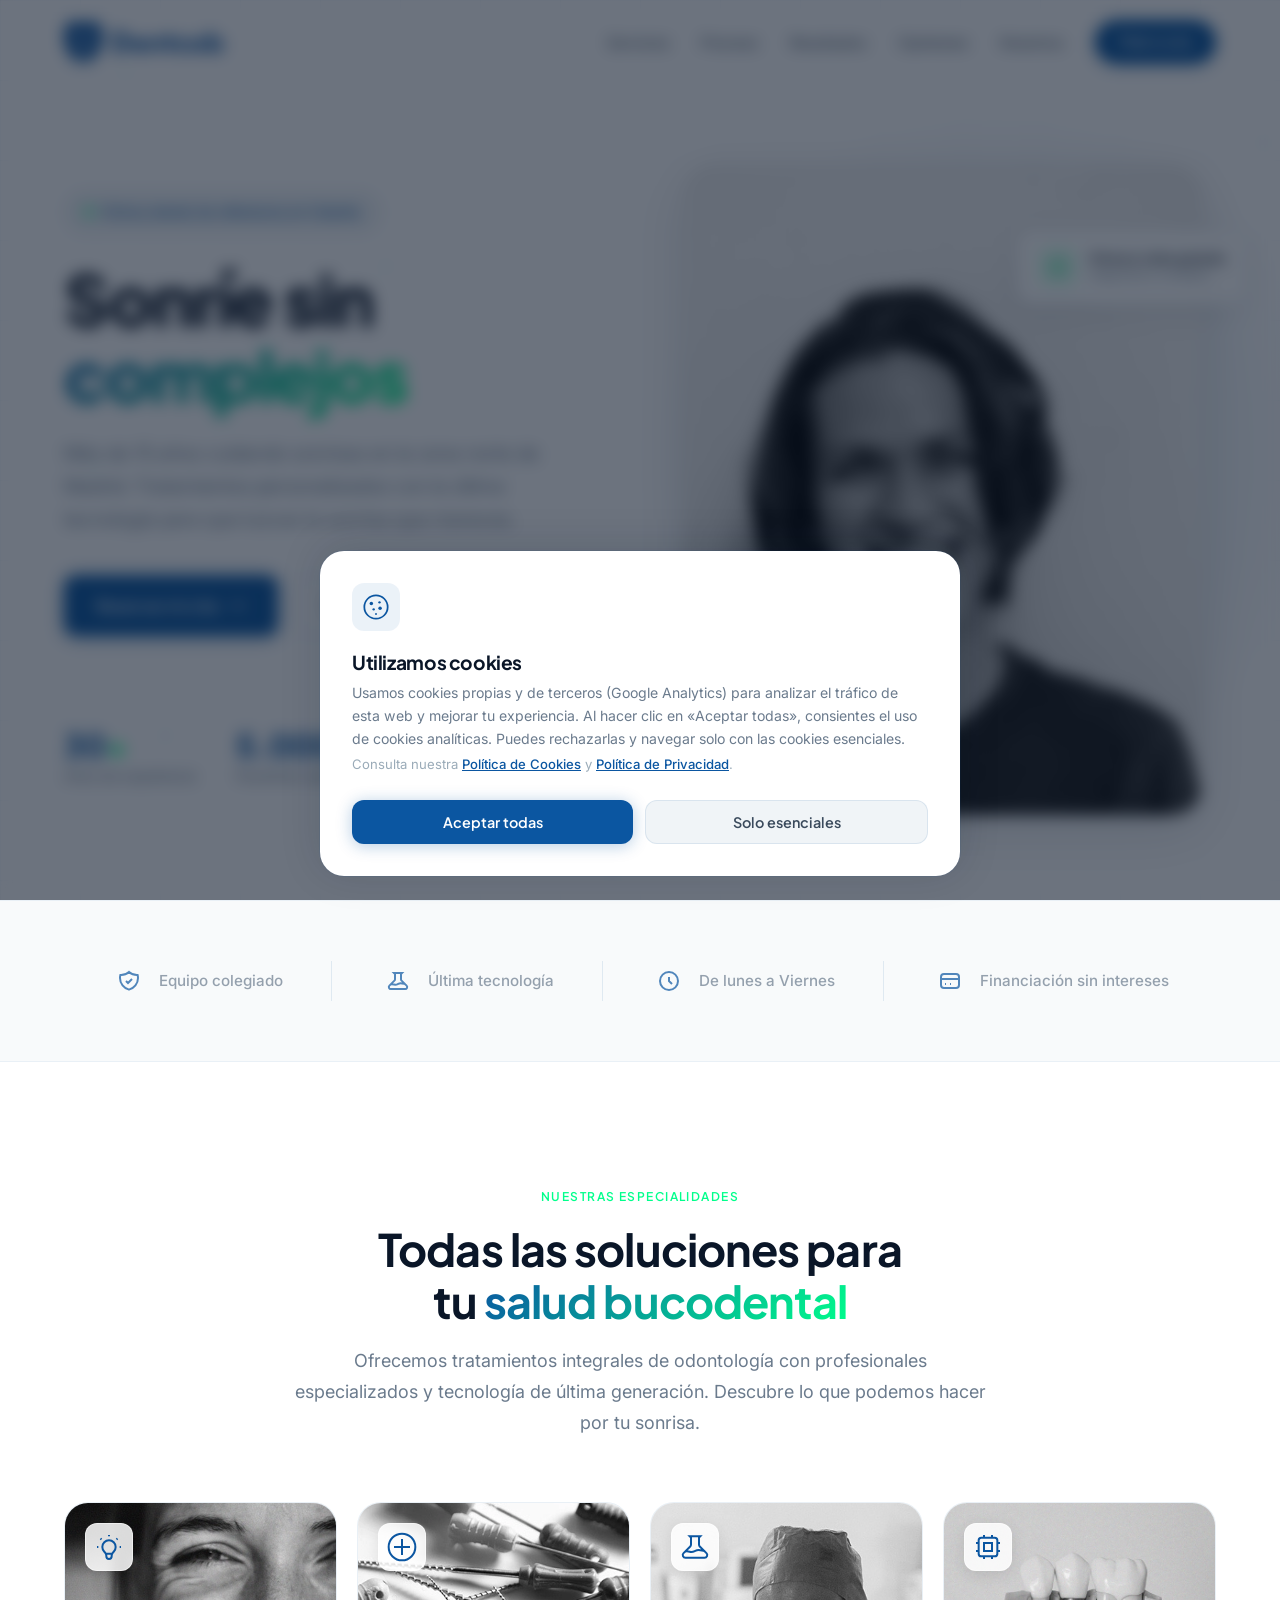
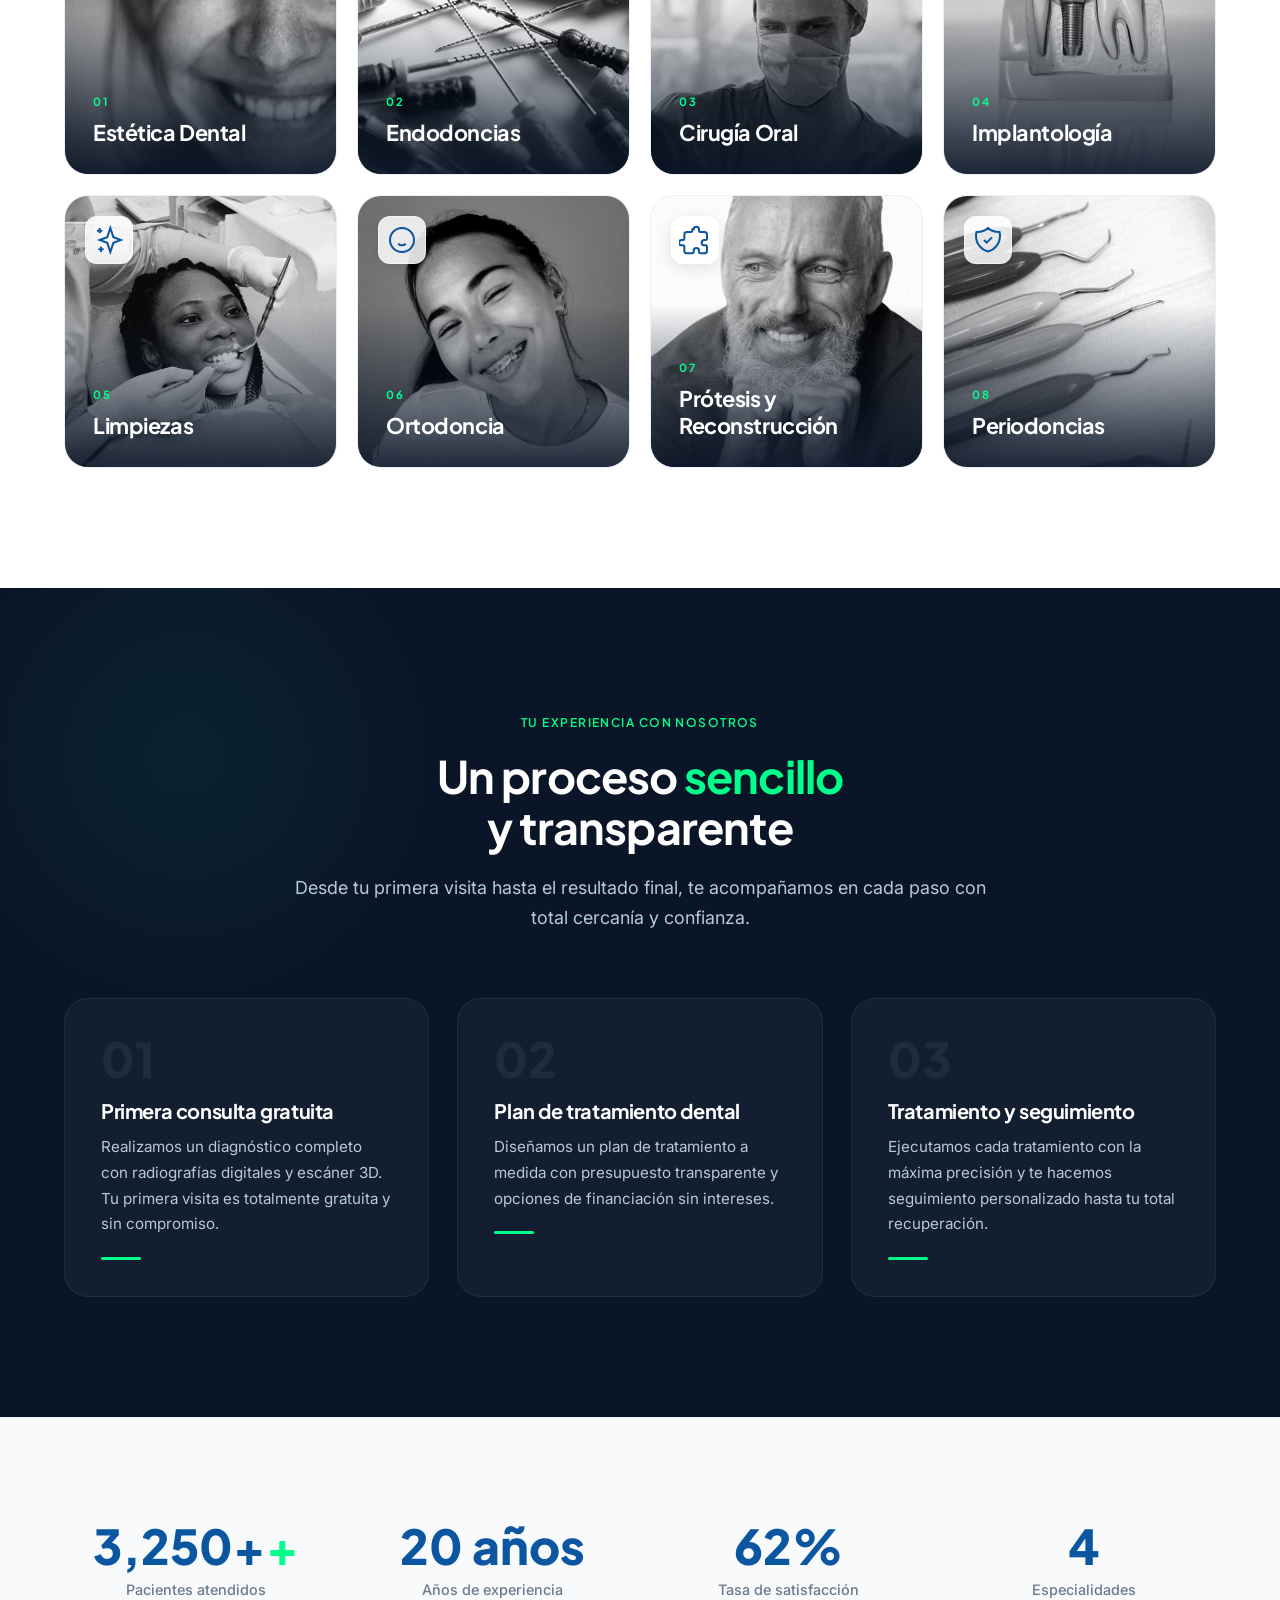
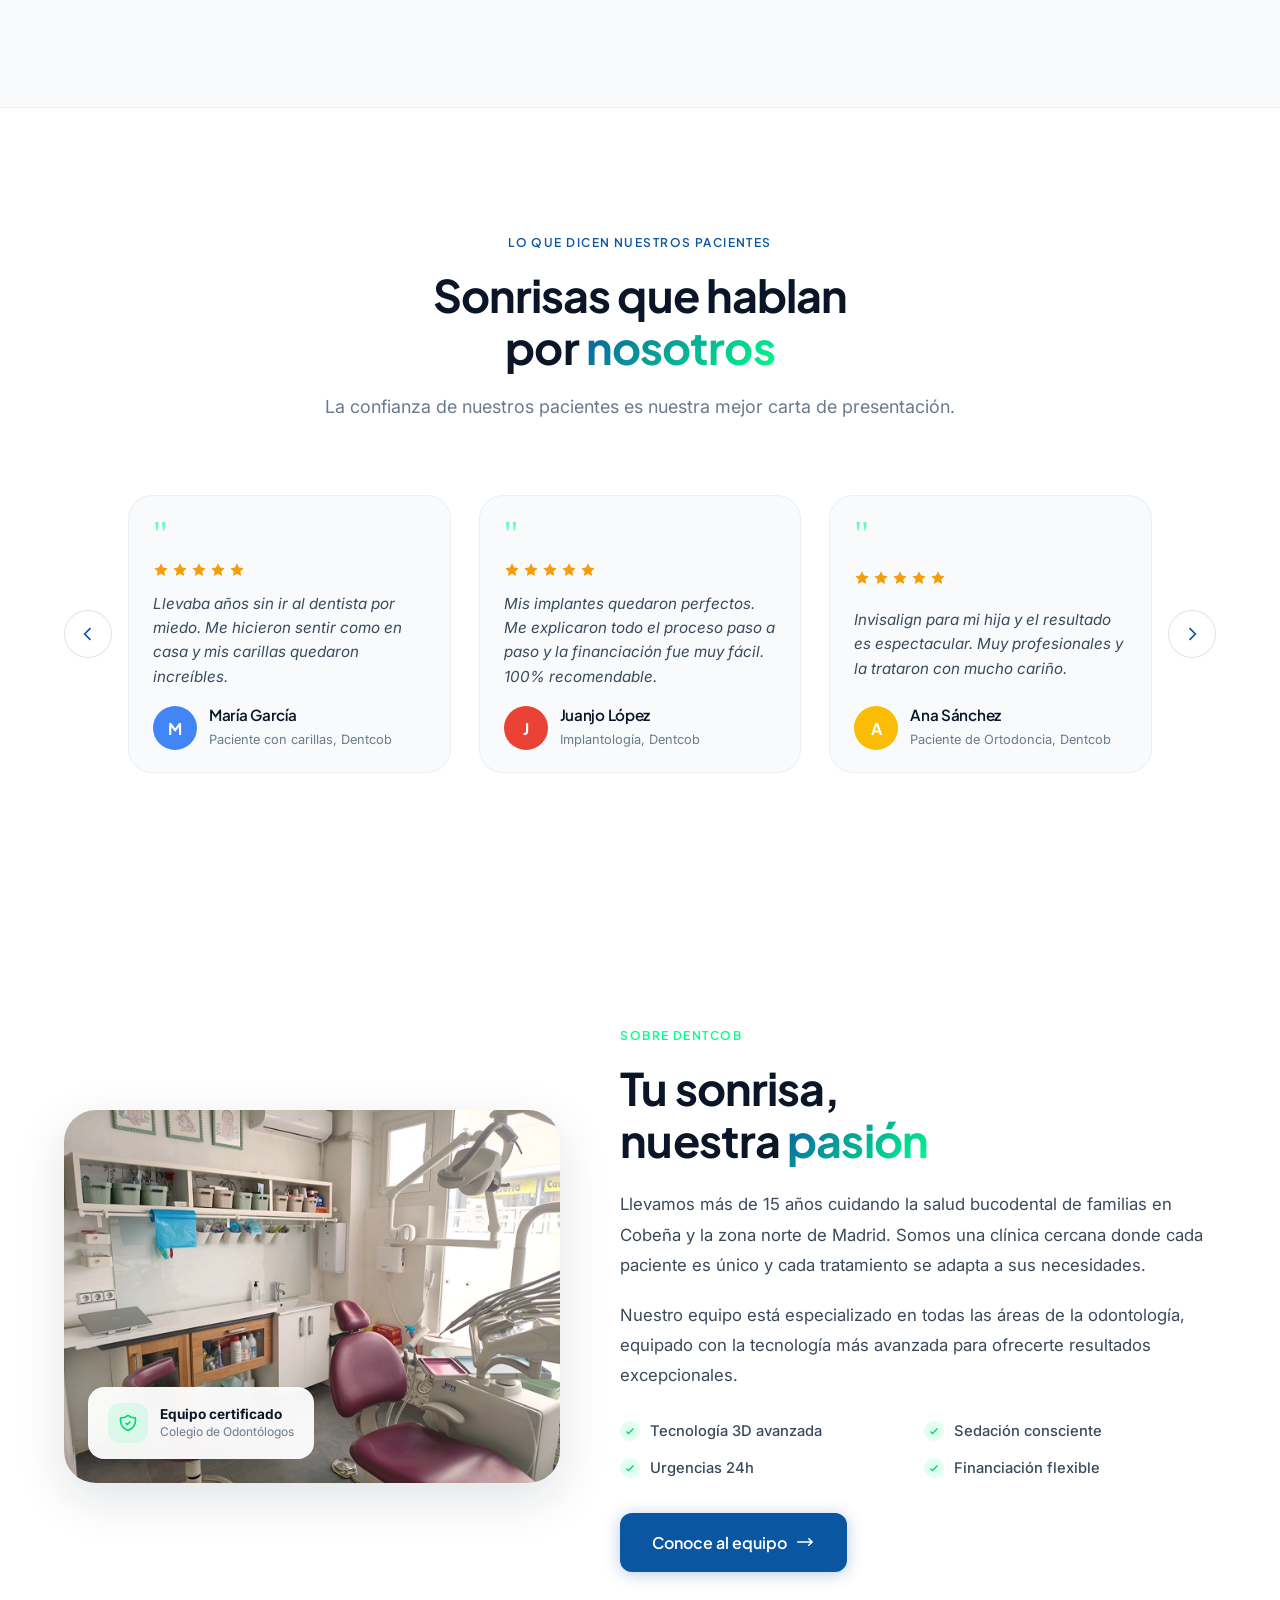
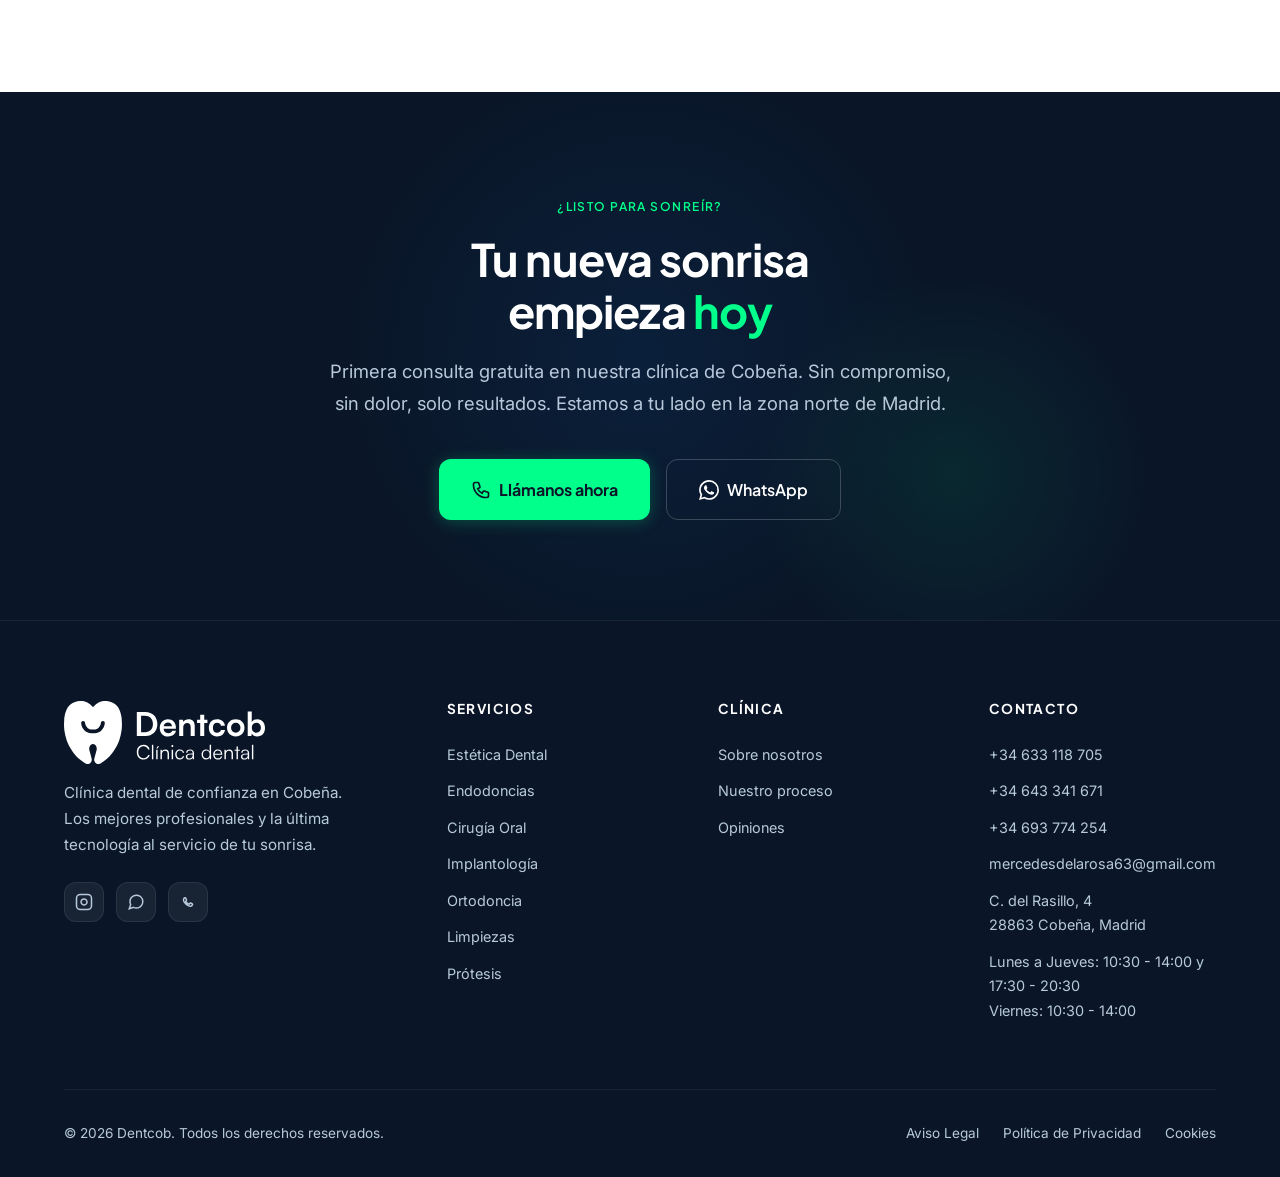
==== index.html @ 8824c65f "Add files via upload" ====
<!DOCTYPE html>
<html lang="es">

<head>
    <meta charset="UTF-8">
    <meta name="viewport" content="width=device-width, initial-scale=1.0">
    <meta name="description"
        content="Dentcob — Clínica dental en Cobeña, zona norte de Madrid. Más de 15 años cuidando sonrisas con implantes, ortodoncia, estética dental y más. Primera consulta gratuita.">
    <meta name="keywords"
        content="dentista Cobeña, clínica dental Cobeña, dentista zona norte Madrid, implantes dentales Cobeña, ortodoncia norte de Madrid, estética dental, endodoncia, cirugía oral, limpieza dental, odontólogo Cobeña, salud bucodental, dentista cerca de mí, clínica dental Madrid norte, dentista Algete, dentista Paracuellos, dentista San Sebastián de los Reyes">
    <meta name="author" content="Dentcob — Clínica Dental">
    <meta name="geo.region" content="ES-MD">
    <meta name="geo.placename" content="Cobeña, Madrid">

    <title>Dentcob | Dentista en Cobeña — Clínica Dental en la zona norte de Madrid</title>

    <!-- Favicon (reemplazar con logo real) -->
    <link rel="icon" href="images/logoicon.svg" type="image/svg+xml">

    <!-- Google Fonts: preconnect -->
    <link rel="preconnect" href="https://fonts.googleapis.com">
    <link rel="preconnect" href="https://fonts.gstatic.com" crossorigin>
    <link
        href="https://fonts.googleapis.com/css2?family=Plus+Jakarta+Sans:wght@400;500;600;700;800&family=Inter:wght@400;500;600&display=swap"
        rel="stylesheet">

    <!-- Stylesheet -->
    <link rel="stylesheet" href="CSS/styles.css">
</head>

<body>

    <!-- ============================================================
         NAVBAR
         ============================================================ -->
    <nav class="navbar" id="navbar">
        <div class="container navbar-inner">
            <!-- Logo -->
            <a href="#" class="navbar-logo">
                <!-- Si tienes logo, descomenta la línea siguiente y comenta el texto -->
                <img src="images/logo2.svg" alt="Dentcob" height="42">
            </a>

            <!-- Desktop Nav Links -->
            <div class="nav-links">
                <a href="#servicios" class="nav-link">Servicios</a>
                <a href="#proceso" class="nav-link">Proceso</a>
                <a href="#resultados" class="nav-link">Resultados</a>
                <a href="#testimonios" class="nav-link">Opiniones</a>
                <a href="#nosotros" class="nav-link">Nosotros</a>
                <a href="#contacto" class="nav-cta">Pide tu cita</a>
            </div>

            <!-- Mobile Toggle -->
            <button class="mobile-menu-toggle" aria-label="Abrir menú">
                <span></span>
                <span></span>
                <span></span>
            </button>
        </div>
    </nav>

    <!-- Mobile Menu Overlay -->
    <div class="mobile-menu">
        <a href="#servicios" class="nav-link">Servicios</a>
        <a href="#proceso" class="nav-link">Proceso</a>
        <a href="#resultados" class="nav-link">Resultados</a>
        <a href="#testimonios" class="nav-link">Opiniones</a>
        <a href="#nosotros" class="nav-link">Nosotros</a>
        <a href="#contacto" class="nav-cta">Pide tu cita</a>
    </div>

    <!-- ============================================================
         HERO SECTION
         ============================================================ -->
    <section class="hero" id="inicio">
        <!-- Particles -->
        <div class="particles-container"></div>
        <!-- Gradient orb -->
        <div class="hero-gradient-orb"></div>

        <div class="container hero-inner">
            <!-- Content -->
            <div class="hero-content">
                <div class="hero-badge">
                    <span class="badge-dot"></span>
                    Clínica dental de referencia en Cobeña
                </div>

                <h1 class="h1-hero hero-title">
                    Sonríe sin<br>
                    <span class="text-gradient">complejos</span>
                </h1>

                <p class="hero-subtitle">
                    Más de 15 años cuidando sonrisas en la zona norte de Madrid.
                    Tratamientos personalizados con la última tecnología para que luzcas la sonrisa que mereces.
                </p>

                <div class="hero-ctas">
                    <a href="#contacto" class="btn btn-primary">
                        Reservar mi cita
                        <svg class="btn-icon" viewBox="0 0 20 20" fill="currentColor">
                            <path fill-rule="evenodd"
                                d="M2 10a.75.75 0 01.75-.75h12.59l-2.1-1.95a.75.75 0 111.02-1.1l3.5 3.25a.75.75 0 010 1.1l-3.5 3.25a.75.75 0 11-1.02-1.1l2.1-1.95H2.75A.75.75 0 012 10z"
                                clip-rule="evenodd" />
                        </svg>
                    </a>
                    <a href="#servicios" class="btn btn-outline">
                        Ver servicios
                    </a>
                </div>

                <div class="hero-stats">
                    <div>
                        <div class="hero-stat-number">30<span class="accent">+</span></div>
                        <div class="hero-stat-label">Años de experiencia</div>
                    </div>
                    <div>
                        <div class="hero-stat-number">5.000<span class="accent">+</span></div>
                        <div class="hero-stat-label">Pacientes satisfechos</div>
                    </div>
                    <div>
                        <div class="hero-stat-number">7</div>
                        <div class="hero-stat-label">Especialidades</div>
                    </div>
                </div>
            </div>

            <!-- Visual -->
            <div class="hero-visual">
                <div class="hero-image-wrapper">
                    <!-- INSTRUCCIONES: Reemplaza este placeholder con tu imagen real -->
                    <img src="images/hero_visual.webp" alt="Clínica Dental Dentcob en Cobeña, zona norte de Madrid">
                    <div class="image-placeholder">
                        <svg width="64" height="64" viewBox="0 0 24 24" fill="none" stroke="currentColor"
                            stroke-width="1.5">
                            <path
                                d="M4 16l4.586-4.586a2 2 0 012.828 0L16 16m-2-2l1.586-1.586a2 2 0 012.828 0L20 14m-6-6h.01M6 20h12a2 2 0 002-2V6a2 2 0 00-2-2H6a2 2 0 00-2 2v12a2 2 0 002 2z" />
                        </svg>
                        <span class="placeholder-label">images/hero_visual.webp</span>
                    </div>
                </div>

                <!-- Floating Cards -->
                <div class="hero-float-card hero-float-card--1">
                    <div class="float-card-icon float-card-icon--green">
                        <svg width="20" height="20" viewBox="0 0 24 24" fill="none" stroke="currentColor"
                            stroke-width="2">
                            <path d="M9 12l2 2 4-4m6 2a9 9 0 11-18 0 9 9 0 0118 0z" />
                        </svg>
                    </div>
                    <div class="float-card-text">
                        Primera visita gratuita
                        <small>Diagnóstico completo</small>
                    </div>
                </div>

                <div class="hero-float-card hero-float-card--2">
                    <div class="float-card-icon float-card-icon--blue">
                        <svg width="20" height="20" viewBox="0 0 24 24" fill="none" stroke="currentColor"
                            stroke-width="2">
                            <path
                                d="M4.318 6.318a4.5 4.5 0 000 6.364L12 20.364l7.682-7.682a4.5 4.5 0 00-6.364-6.364L12 7.636l-1.318-1.318a4.5 4.5 0 00-6.364 0z" />
                        </svg>
                    </div>
                    <div class="float-card-text">
                        98% satisfacción
                        <small>Valoración pacientes</small>
                    </div>
                </div>
            </div>
        </div>
    </section>

    <!-- ============================================================
         TRUST BAR
         ============================================================ -->
    <section class="trust-bar">
        <div class="container trust-bar-inner">
            <div class="trust-item">
                <div class="trust-icon">
                    <svg width="24" height="24" viewBox="0 0 24 24" fill="none" stroke="currentColor" stroke-width="2">
                        <path
                            d="M9 12l2 2 4-4m5.618-4.016A11.955 11.955 0 0112 2.944a11.955 11.955 0 01-8.618 3.04A12.02 12.02 0 003 9c0 5.591 3.824 10.29 9 11.622 5.176-1.332 9-6.03 9-11.622 0-1.042-.133-2.052-.382-3.016z" />
                    </svg>
                </div>
                Equipo colegiado
            </div>
            <div class="trust-divider"></div>
            <div class="trust-item">
                <div class="trust-icon">
                    <svg width="24" height="24" viewBox="0 0 24 24" fill="none" stroke="currentColor" stroke-width="2">
                        <path
                            d="M19.428 15.428a2 2 0 00-1.022-.547l-2.387-.477a6 6 0 00-3.86.517l-.318.158a6 6 0 01-3.86.517L6.05 15.21a2 2 0 00-1.806.547M8 4h8l-1 1v5.172a2 2 0 00.586 1.414l5 5c1.26 1.26.367 3.414-1.415 3.414H4.828c-1.782 0-2.674-2.154-1.414-3.414l5-5A2 2 0 009 10.172V5L8 4z" />
                    </svg>
                </div>
                Última tecnología
            </div>
            <div class="trust-divider"></div>
            <div class="trust-item">
                <div class="trust-icon">
                    <svg width="24" height="24" viewBox="0 0 24 24" fill="none" stroke="currentColor" stroke-width="2">
                        <path d="M12 8v4l3 3m6-3a9 9 0 11-18 0 9 9 0 0118 0z" />
                    </svg>
                </div>
                De lunes a Viernes
            </div>
            <div class="trust-divider"></div>
            <div class="trust-item">
                <div class="trust-icon">
                    <svg width="24" height="24" viewBox="0 0 24 24" fill="none" stroke="currentColor" stroke-width="2">
                        <path
                            d="M3 10h18M7 15h1m4 0h1m-7 4h12a3 3 0 003-3V8a3 3 0 00-3-3H6a3 3 0 00-3 3v8a3 3 0 003 3z" />
                    </svg>
                </div>
                Financiación sin intereses
            </div>
        </div>
    </section>

    <!-- ============================================================
         SERVICIOS — FLIP CARDS
         ============================================================ -->
    <section class="section services" id="servicios">
        <div class="container">
            <div class="section-header reveal">
                <span class="label">Nuestras especialidades</span>
                <h2 class="h2-section">Todas las soluciones para<br>tu <span class="text-gradient">salud
                        bucodental</span>
                </h2>
                <p>Ofrecemos tratamientos integrales de odontología con profesionales especializados y tecnología de
                    última generación. Descubre lo que podemos hacer por tu sonrisa.</p>
            </div>

            <div class="services-grid">
                <!-- Servicio 1: Estética Dental -->
                <div class="service-card-flip reveal reveal-delay-1">
                    <div class="service-card-inner">
                        <div class="service-card-front">
                            <!-- INSTRUCCIONES: Reemplaza el placeholder con tu imagen -->
                            <img src="images/service_1.2.webp" alt="Estética dental en Cobeña — Dentista Dentcob"
                                class="service-image">
                            <div class="service-placeholder">
                                <div class="service-placeholder-icon">
                                    <svg width="32" height="32" viewBox="0 0 24 24" fill="none" stroke="currentColor"
                                        stroke-width="1.5">
                                        <path
                                            d="M9.663 17h4.673M12 3v1m6.364 1.636l-.707.707M21 12h-1M4 12H3m3.343-5.657l-.707-.707m2.828 9.9a5 5 0 117.072 0l-.548.547A3.374 3.374 0 0014 18.469V19a2 2 0 11-4 0v-.531c0-.895-.356-1.754-.988-2.386l-.548-.547z" />
                                    </svg>
                                </div>
                                <span class="service-placeholder-label">images/service_1.jpg</span>
                            </div>
                            <div class="service-overlay">
                                <span class="service-number">01</span>
                                <h3 class="service-title-front">Estética Dental</h3>
                            </div>
                        </div>
                        <div class="service-card-back">
                            <div class="service-back-icon">
                                <svg width="24" height="24" viewBox="0 0 24 24" fill="none" stroke="currentColor"
                                    stroke-width="2">
                                    <path
                                        d="M9.663 17h4.673M12 3v1m6.364 1.636l-.707.707M21 12h-1M4 12H3m3.343-5.657l-.707-.707m2.828 9.9a5 5 0 117.072 0l-.548.547A3.374 3.374 0 0014 18.469V19a2 2 0 11-4 0v-.531c0-.895-.356-1.754-.988-2.386l-.548-.547z" />
                                </svg>
                            </div>
                            <h3 class="service-title-back">Estética Dental</h3>
                            <p class="service-description">Blanqueamientos, carillas de porcelana y composite para
                                conseguir la sonrisa que siempre has deseado.</p>
                            <div class="service-features">
                                <span class="feature-tag">Blanqueamiento</span>
                                <span class="feature-tag">Carillas</span>
                                <span class="feature-tag">Composite</span>
                            </div>
                        </div>
                    </div>
                </div>

                <!-- Servicio 2: Endodoncias -->
                <div class="service-card-flip reveal reveal-delay-2">
                    <div class="service-card-inner">
                        <div class="service-card-front">
                            <img src="images/service_2.webp" alt="Endodoncias" class="service-image">
                            <div class="service-placeholder">
                                <div class="service-placeholder-icon">
                                    <svg width="32" height="32" viewBox="0 0 24 24" fill="none" stroke="currentColor"
                                        stroke-width="1.5">
                                        <path d="M12 2a10 10 0 110 20 10 10 0 010-20zm0 4v12m-6-6h12" />
                                    </svg>
                                </div>
                                <span class="service-placeholder-label">images/service_2.jpg</span>
                            </div>
                            <div class="service-overlay">
                                <span class="service-number">02</span>
                                <h3 class="service-title-front">Endodoncias</h3>
                            </div>
                        </div>
                        <div class="service-card-back">
                            <div class="service-back-icon">
                                <svg width="24" height="24" viewBox="0 0 24 24" fill="none" stroke="currentColor"
                                    stroke-width="2">
                                    <path d="M12 2a10 10 0 110 20 10 10 0 010-20zm0 4v12m-6-6h12" />
                                </svg>
                            </div>
                            <h3 class="service-title-back">Endodoncias</h3>
                            <p class="service-description">Técnicas mínimamente invasivas para salvar tus dientes
                                naturales y eliminar el dolor de raíz.</p>
                            <div class="service-features">
                                <span class="feature-tag">Conductos</span>
                                <span class="feature-tag">Limas</span>
                                <span class="feature-tag">Indoloro</span>
                            </div>
                        </div>
                    </div>
                </div>

                <!-- Servicio 3: Cirugía Oral -->
                <div class="service-card-flip reveal reveal-delay-3">
                    <div class="service-card-inner">
                        <div class="service-card-front">
                            <img src="images/service_3.webp" alt="Cirugía Oral" class="service-image">
                            <div class="service-placeholder">
                                <div class="service-placeholder-icon">
                                    <svg width="32" height="32" viewBox="0 0 24 24" fill="none" stroke="currentColor"
                                        stroke-width="1.5">
                                        <path
                                            d="M19.428 15.428a2 2 0 00-1.022-.547l-2.387-.477a6 6 0 00-3.86.517l-.318.158a6 6 0 01-3.86.517L6.05 15.21a2 2 0 00-1.806.547M8 4h8l-1 1v5.172a2 2 0 00.586 1.414l5 5c1.26 1.26.367 3.414-1.415 3.414H4.828c-1.782 0-2.674-2.154-1.414-3.414l5-5A2 2 0 009 10.172V5L8 4z" />
                                    </svg>
                                </div>
                                <span class="service-placeholder-label">images/service_3.jpg</span>
                            </div>
                            <div class="service-overlay">
                                <span class="service-number">03</span>
                                <h3 class="service-title-front">Cirugía Oral</h3>
                            </div>
                        </div>
                        <div class="service-card-back">
                            <div class="service-back-icon">
                                <svg width="24" height="24" viewBox="0 0 24 24" fill="none" stroke="currentColor"
                                    stroke-width="2">
                                    <path
                                        d="M19.428 15.428a2 2 0 00-1.022-.547l-2.387-.477a6 6 0 00-3.86.517l-.318.158a6 6 0 01-3.86.517L6.05 15.21a2 2 0 00-1.806.547M8 4h8l-1 1v5.172a2 2 0 00.586 1.414l5 5c1.26 1.26.367 3.414-1.415 3.414H4.828c-1.782 0-2.674-2.154-1.414-3.414l5-5A2 2 0 009 10.172V5L8 4z" />
                                </svg>
                            </div>
                            <h3 class="service-title-back">Cirugía Oral</h3>
                            <p class="service-description">Extracciones, quistes y cirugías preprotésicas con máxima
                                seguridad.</p>
                            <div class="service-features">
                                <span class="feature-tag">Extracciones</span>
                                <span class="feature-tag">Muelas juicio</span>
                                <span class="feature-tag">Quistes</span>
                            </div>
                        </div>
                    </div>
                </div>

                <!-- Servicio 4: Implantología -->
                <div class="service-card-flip reveal reveal-delay-1">
                    <div class="service-card-inner">
                        <div class="service-card-front">
                            <img src="images/service_4.webp" alt="Implantología" class="service-image">
                            <div class="service-placeholder">
                                <div class="service-placeholder-icon">
                                    <svg width="32" height="32" viewBox="0 0 24 24" fill="none" stroke="currentColor"
                                        stroke-width="1.5">
                                        <path
                                            d="M9 3v2m6-2v2M9 19v2m6-2v2M5 9H3m2 6H3m18-6h-2m2 6h-2M7 19h10a2 2 0 002-2V7a2 2 0 00-2-2H7a2 2 0 00-2 2v10a2 2 0 002 2zM9 9h6v6H9V9z" />
                                    </svg>
                                </div>
                                <span class="service-placeholder-label">images/service_4.jpg</span>
                            </div>
                            <div class="service-overlay">
                                <span class="service-number">04</span>
                                <h3 class="service-title-front">Implantología</h3>
                            </div>
                        </div>
                        <div class="service-card-back">
                            <div class="service-back-icon">
                                <svg width="24" height="24" viewBox="0 0 24 24" fill="none" stroke="currentColor"
                                    stroke-width="2">
                                    <path
                                        d="M9 3v2m6-2v2M9 19v2m6-2v2M5 9H3m2 6H3m18-6h-2m2 6h-2M7 19h10a2 2 0 002-2V7a2 2 0 00-2-2H7a2 2 0 00-2 2v10a2 2 0 002 2zM9 9h6v6H9V9z" />
                                </svg>
                            </div>
                            <h3 class="service-title-back">Implantología</h3>
                            <p class="service-description">Implantes de titanio de última generación para recuperar la
                                funcionalidad y estética de tus dientes.</p>
                            <div class="service-features">
                                <span class="feature-tag">Titanio</span>
                                <span class="feature-tag">Elevación de seno</span>
                                <span class="feature-tag">Regenarión de tejidos</span>
                            </div>
                        </div>
                    </div>
                </div>

                <!-- Servicio 5: Limpiezas -->
                <div class="service-card-flip reveal reveal-delay-2">
                    <div class="service-card-inner">
                        <div class="service-card-front">
                            <img src="images/service_5.webp" alt="Limpiezas Dentales" class="service-image">
                            <div class="service-placeholder">
                                <div class="service-placeholder-icon">
                                    <svg width="32" height="32" viewBox="0 0 24 24" fill="none" stroke="currentColor"
                                        stroke-width="1.5">
                                        <path
                                            d="M5 3v4M3 5h4M6 17v4m-2-2h4m5-16l2.286 6.857L21 12l-5.714 2.143L13 21l-2.286-6.857L5 12l5.714-2.143L13 3z" />
                                    </svg>
                                </div>
                                <span class="service-placeholder-label">images/service_5.jpg</span>
                            </div>
                            <div class="service-overlay">
                                <span class="service-number">05</span>
                                <h3 class="service-title-front">Limpiezas</h3>
                            </div>
                        </div>
                        <div class="service-card-back">
                            <div class="service-back-icon">
                                <svg width="24" height="24" viewBox="0 0 24 24" fill="none" stroke="currentColor"
                                    stroke-width="2">
                                    <path
                                        d="M5 3v4M3 5h4M6 17v4m-2-2h4m5-16l2.286 6.857L21 12l-5.714 2.143L13 21l-2.286-6.857L5 12l5.714-2.143L13 3z" />
                                </svg>
                            </div>
                            <h3 class="service-title-back">Limpiezas Dentales</h3>
                            <p class="service-description">Profilaxis profesional con ultrasonidos para mantener tus
                                encías sanas y prevenir enfermedades.</p>
                            <div class="service-features">
                                <span class="feature-tag">Educación preventiva</span>
                                <span class="feature-tag">Prevención</span>
                                <span class="feature-tag">Profilaxis</span>
                            </div>
                        </div>
                    </div>
                </div>

                <!-- Servicio 6: Ortodoncia -->
                <div class="service-card-flip reveal reveal-delay-3">
                    <div class="service-card-inner">
                        <div class="service-card-front">
                            <img src="images/service_6.webp" alt="Ortodoncia" class="service-image">
                            <div class="service-placeholder">
                                <div class="service-placeholder-icon">
                                    <svg width="32" height="32" viewBox="0 0 24 24" fill="none" stroke="currentColor"
                                        stroke-width="1.5">
                                        <path
                                            d="M14.828 14.828a4 4 0 01-5.656 0M9 10h.01M15 10h.01M21 12a9 9 0 11-18 0 9 9 0 0118 0z" />
                                    </svg>
                                </div>
                                <span class="service-placeholder-label">images/service_6.jpg</span>
                            </div>
                            <div class="service-overlay">
                                <span class="service-number">06</span>
                                <h3 class="service-title-front">Ortodoncia</h3>
                            </div>
                        </div>
                        <div class="service-card-back">
                            <div class="service-back-icon">
                                <svg width="24" height="24" viewBox="0 0 24 24" fill="none" stroke="currentColor"
                                    stroke-width="2">
                                    <path
                                        d="M14.828 14.828a4 4 0 01-5.656 0M9 10h.01M15 10h.01M21 12a9 9 0 11-18 0 9 9 0 0118 0z" />
                                </svg>
                            </div>
                            <h3 class="service-title-back">Ortodoncia</h3>
                            <p class="service-description">Brackets metálicos, estéticos e Invisalign. Alineamos tu
                                sonrisa con el tratamiento ideal para ti.</p>
                            <div class="service-features">
                                <span class="feature-tag">Invisalign</span>
                                <span class="feature-tag">Brackets</span>
                                <span class="feature-tag">Ortopedia dentofacial</span>
                            </div>
                        </div>
                    </div>
                </div>

                <!-- Servicio 7: Prótesis y Reconstrucción -->
                <div class="service-card-flip reveal reveal-delay-1">
                    <div class="service-card-inner">
                        <div class="service-card-front">
                            <img src="images/service_7.webp" alt="Prótesis y Reconstrucción" class="service-image">
                            <div class="service-placeholder">
                                <div class="service-placeholder-icon">
                                    <svg width="32" height="32" viewBox="0 0 24 24" fill="none" stroke="currentColor"
                                        stroke-width="1.5">
                                        <path
                                            d="M11 4a2 2 0 114 0v1a1 1 0 001 1h3a2 2 0 012 2v3a1 1 0 01-1 1h-1a2 2 0 100 4h1a1 1 0 011 1v3a2 2 0 01-2 2h-3a1 1 0 01-1-1v-1a2 2 0 10-4 0v1a1 1 0 01-1 1H6a2 2 0 01-2-2v-3a1 1 0 00-1-1H2a2 2 0 010-4h1a1 1 0 001-1V8a2 2 0 012-2h3a1 1 0 001-1V4z" />
                                    </svg>
                                </div>
                                <span class="service-placeholder-label">images/service_7.jpg</span>
                            </div>
                            <div class="service-overlay">
                                <span class="service-number">07</span>
                                <h3 class="service-title-front">Prótesis y Reconstrucción</h3>
                            </div>
                        </div>
                        <div class="service-card-back">
                            <div class="service-back-icon">
                                <svg width="24" height="24" viewBox="0 0 24 24" fill="none" stroke="currentColor"
                                    stroke-width="2">
                                    <path
                                        d="M11 4a2 2 0 114 0v1a1 1 0 001 1h3a2 2 0 012 2v3a1 1 0 01-1 1h-1a2 2 0 100 4h1a1 1 0 011 1v3a2 2 0 01-2 2h-3a1 1 0 01-1-1v-1a2 2 0 10-4 0v1a1 1 0 01-1 1H6a2 2 0 01-2-2v-3a1 1 0 00-1-1H2a2 2 0 010-4h1a1 1 0 001-1V8a2 2 0 012-2h3a1 1 0 001-1V4z" />
                                </svg>
                            </div>
                            <h3 class="service-title-back">Prótesis y Reconstrucción</h3>
                            <p class="service-description">Coronas, puentes y prótesis removibles de alta estética.
                                Recupera tu sonrisa en Cobeña.</p>
                            <div class="service-features">
                                <span class="feature-tag">Prótesis fija y removibles</span>
                                <span class="feature-tag">Prótesis sobre implantes</span>
                                <span class="feature-tag">Férula para bruxismo</span>
                            </div>
                        </div>
                    </div>
                </div>

                <!-- Servicio 8: Periodoncias -->
                <div class="service-card-flip reveal reveal-delay-2">
                    <div class="service-card-inner">
                        <div class="service-card-front">
                            <img src="images/service_8.webp" alt="Periodoncia en Cobeña — Dentista Dentcob"
                                class="service-image">
                            <div class="service-placeholder">
                                <div class="service-placeholder-icon">
                                    <svg width="32" height="32" viewBox="0 0 24 24" fill="none" stroke="currentColor"
                                        stroke-width="1.5">
                                        <path
                                            d="M9 12l2 2 4-4m5.618-4.016A11.955 11.955 0 0112 2.944a11.955 11.955 0 01-8.618 3.04A12.02 12.02 0 003 9c0 5.591 3.824 10.29 9 11.622 5.176-1.332 9-6.03 9-11.622 0-1.042-.133-2.052-.382-3.016z" />
                                    </svg>
                                </div>
                                <span class="service-placeholder-label">images/service_8.jpg</span>
                            </div>
                            <div class="service-overlay">
                                <span class="service-number">08</span>
                                <h3 class="service-title-front">Periodoncias</h3>
                            </div>
                        </div>
                        <div class="service-card-back">
                            <div class="service-back-icon">
                                <svg width="24" height="24" viewBox="0 0 24 24" fill="none" stroke="currentColor"
                                    stroke-width="2">
                                    <path
                                        d="M9 12l2 2 4-4m5.618-4.016A11.955 11.955 0 0112 2.944a11.955 11.955 0 01-8.618 3.04A12.02 12.02 0 003 9c0 5.591 3.824 10.29 9 11.622 5.176-1.332 9-6.03 9-11.622 0-1.042-.133-2.052-.382-3.016z" />
                                </svg>
                            </div>
                            <h3 class="service-title-back">Periodoncias</h3>
                            <p class="service-description">Tratamiento especializado de encías, gingivitis y
                                periodontitis para cuidar la base de tu sonrisa.</p>
                            <div class="service-features">
                                <span class="feature-tag">Encías</span>
                                <span class="feature-tag">Gingivitis</span>
                                <span class="feature-tag">Periodontitis</span>
                            </div>
                        </div>
                    </div>
                </div>

            </div>
        </div>
    </section>

    <!-- ============================================================
         PROCESO / SHOWCASE
         ============================================================ -->
    <section class="section showcase" id="proceso">
        <div class="container">
            <div class="section-header reveal">
                <span class="label">Tu experiencia con nosotros</span>
                <h2 class="h2-section">Un proceso <span class="text-accent">sencillo</span><br>y transparente</h2>
                <p>Desde tu primera visita hasta el resultado final, te acompañamos en cada paso con total cercanía y
                    confianza.
                </p>
            </div>

            <div class="showcase-grid">
                <div class="showcase-card reveal reveal-delay-1">
                    <div class="showcase-card-number">01</div>
                    <h3>Primera consulta gratuita</h3>
                    <p>Realizamos un diagnóstico completo con radiografías digitales y escáner 3D. Tu primera visita es
                        totalmente gratuita y sin compromiso.</p>
                    <div class="accent-line"></div>
                </div>

                <div class="showcase-card reveal reveal-delay-2">
                    <div class="showcase-card-number">02</div>
                    <h3>Plan de tratamiento dental</h3>
                    <p>Diseñamos un plan de tratamiento a medida con presupuesto transparente y opciones de financiación
                        sin intereses.</p>
                    <div class="accent-line"></div>
                </div>

                <div class="showcase-card reveal reveal-delay-3">
                    <div class="showcase-card-number">03</div>
                    <h3>Tratamiento y seguimiento</h3>
                    <p>Ejecutamos cada tratamiento con la máxima precisión y te hacemos seguimiento personalizado hasta
                        tu total recuperación.</p>
                    <div class="accent-line"></div>
                </div>
            </div>
        </div>
    </section>

    <!-- ============================================================
         STATS
         ============================================================ -->
    <section class="stats" id="resultados">
        <div class="container">
            <div class="stats-grid">
                <div class="stat-item reveal reveal-delay-1">
                    <div class="stat-number"><span data-counter="5000" data-suffix="+">0</span><span
                            class="suffix">+</span></div>
                    <div class="stat-label">Pacientes atendidos</div>
                </div>
                <div class="stat-item reveal reveal-delay-2">
                    <div class="stat-number"><span data-counter="30" data-suffix=" años">0</span></div>
                    <div class="stat-label">Años de experiencia</div>
                </div>
                <div class="stat-item reveal reveal-delay-3">
                    <div class="stat-number"><span data-counter="98" data-suffix="%">0</span></div>
                    <div class="stat-label">Tasa de satisfacción</div>
                </div>
                <div class="stat-item reveal reveal-delay-4">
                    <div class="stat-number"><span data-counter="7">0</span></div>
                    <div class="stat-label">Especialidades</div>
                </div>
            </div>
        </div>
    </section>

    <!-- ============================================================
         TESTIMONIOS
         ============================================================ -->
    <section class="section testimonials" id="testimonios">
        <div class="container">
            <div class="section-header reveal">
                <span class="label label-blue">Lo que dicen nuestros pacientes</span>
                <h2 class="h2-section">Sonrisas que hablan<br>por <span class="text-gradient">nosotros</span></h2>
                <p>La confianza de nuestros pacientes es nuestra mejor carta de presentación.</p>
            </div>

            <div class="testimonials-carousel-wrapper reveal">
                <button class="carousel-arrow carousel-arrow-left" id="testimonial-prev" aria-label="Anterior">
                    <svg width="20" height="20" viewBox="0 0 24 24" fill="none" stroke="currentColor" stroke-width="2">
                        <path d="M15 19l-7-7 7-7" />
                    </svg>
                </button>

                <div class="testimonials-carousel" id="testimonials-carousel">
                    <div class="testimonials-track" id="testimonials-track">

                        <!-- Testimonio 1: María García -->
                        <div class="testimonial-card">
                            <div class="testimonial-quote-mark">"</div>
                            <div class="testimonial-stars">
                                <svg width="16" height="16" viewBox="0 0 24 24" fill="currentColor">
                                    <path
                                        d="M12 2l3.09 6.26L22 9.27l-5 4.87 1.18 6.88L12 17.77l-6.18 3.25L7 14.14 2 9.27l6.91-1.01L12 2z" />
                                </svg>
                                <svg width="16" height="16" viewBox="0 0 24 24" fill="currentColor">
                                    <path
                                        d="M12 2l3.09 6.26L22 9.27l-5 4.87 1.18 6.88L12 17.77l-6.18 3.25L7 14.14 2 9.27l6.91-1.01L12 2z" />
                                </svg>
                                <svg width="16" height="16" viewBox="0 0 24 24" fill="currentColor">
                                    <path
                                        d="M12 2l3.09 6.26L22 9.27l-5 4.87 1.18 6.88L12 17.77l-6.18 3.25L7 14.14 2 9.27l6.91-1.01L12 2z" />
                                </svg>
                                <svg width="16" height="16" viewBox="0 0 24 24" fill="currentColor">
                                    <path
                                        d="M12 2l3.09 6.26L22 9.27l-5 4.87 1.18 6.88L12 17.77l-6.18 3.25L7 14.14 2 9.27l6.91-1.01L12 2z" />
                                </svg>
                                <svg width="16" height="16" viewBox="0 0 24 24" fill="currentColor">
                                    <path
                                        d="M12 2l3.09 6.26L22 9.27l-5 4.87 1.18 6.88L12 17.77l-6.18 3.25L7 14.14 2 9.27l6.91-1.01L12 2z" />
                                </svg>
                            </div>
                            <p class="testimonial-text">Llevaba años sin ir al dentista por miedo. Me hicieron sentir
                                como en casa y mis carillas quedaron increíbles.</p>
                            <div class="testimonial-author">
                                <div class="testimonial-avatar" style="background:#4285F4;">M</div>
                                <div class="testimonial-author-info">
                                    <h4>María García</h4>
                                    <span>Paciente con carillas, Dentcob</span>
                                </div>
                            </div>
                        </div>

                        <!-- Testimonio 2: Juan López -->
                        <div class="testimonial-card">
                            <div class="testimonial-quote-mark">"</div>
                            <div class="testimonial-stars">
                                <svg width="16" height="16" viewBox="0 0 24 24" fill="currentColor">
                                    <path
                                        d="M12 2l3.09 6.26L22 9.27l-5 4.87 1.18 6.88L12 17.77l-6.18 3.25L7 14.14 2 9.27l6.91-1.01L12 2z" />
                                </svg>
                                <svg width="16" height="16" viewBox="0 0 24 24" fill="currentColor">
                                    <path
                                        d="M12 2l3.09 6.26L22 9.27l-5 4.87 1.18 6.88L12 17.77l-6.18 3.25L7 14.14 2 9.27l6.91-1.01L12 2z" />
                                </svg>
                                <svg width="16" height="16" viewBox="0 0 24 24" fill="currentColor">
                                    <path
                                        d="M12 2l3.09 6.26L22 9.27l-5 4.87 1.18 6.88L12 17.77l-6.18 3.25L7 14.14 2 9.27l6.91-1.01L12 2z" />
                                </svg>
                                <svg width="16" height="16" viewBox="0 0 24 24" fill="currentColor">
                                    <path
                                        d="M12 2l3.09 6.26L22 9.27l-5 4.87 1.18 6.88L12 17.77l-6.18 3.25L7 14.14 2 9.27l6.91-1.01L12 2z" />
                                </svg>
                                <svg width="16" height="16" viewBox="0 0 24 24" fill="currentColor">
                                    <path
                                        d="M12 2l3.09 6.26L22 9.27l-5 4.87 1.18 6.88L12 17.77l-6.18 3.25L7 14.14 2 9.27l6.91-1.01L12 2z" />
                                </svg>
                            </div>
                            <p class="testimonial-text">Mis implantes quedaron perfectos. Me explicaron todo el proceso
                                paso a paso y la financiación fue muy fácil. 100% recomendable.</p>
                            <div class="testimonial-author">
                                <div class="testimonial-avatar" style="background:#EA4335;">J</div>
                                <div class="testimonial-author-info">
                                    <h4>Juanjo López</h4>
                                    <span>Implantología, Dentcob</span>
                                </div>
                            </div>
                        </div>

                        <!-- Testimonio 3: Ana Sánchez -->
                        <div class="testimonial-card">
                            <div class="testimonial-quote-mark">"</div>
                            <div class="testimonial-stars">
                                <svg width="16" height="16" viewBox="0 0 24 24" fill="currentColor">
                                    <path
                                        d="M12 2l3.09 6.26L22 9.27l-5 4.87 1.18 6.88L12 17.77l-6.18 3.25L7 14.14 2 9.27l6.91-1.01L12 2z" />
                                </svg>
                                <svg width="16" height="16" viewBox="0 0 24 24" fill="currentColor">
                                    <path
                                        d="M12 2l3.09 6.26L22 9.27l-5 4.87 1.18 6.88L12 17.77l-6.18 3.25L7 14.14 2 9.27l6.91-1.01L12 2z" />
                                </svg>
                                <svg width="16" height="16" viewBox="0 0 24 24" fill="currentColor">
                                    <path
                                        d="M12 2l3.09 6.26L22 9.27l-5 4.87 1.18 6.88L12 17.77l-6.18 3.25L7 14.14 2 9.27l6.91-1.01L12 2z" />
                                </svg>
                                <svg width="16" height="16" viewBox="0 0 24 24" fill="currentColor">
                                    <path
                                        d="M12 2l3.09 6.26L22 9.27l-5 4.87 1.18 6.88L12 17.77l-6.18 3.25L7 14.14 2 9.27l6.91-1.01L12 2z" />
                                </svg>
                                <svg width="16" height="16" viewBox="0 0 24 24" fill="currentColor">
                                    <path
                                        d="M12 2l3.09 6.26L22 9.27l-5 4.87 1.18 6.88L12 17.77l-6.18 3.25L7 14.14 2 9.27l6.91-1.01L12 2z" />
                                </svg>
                            </div>
                            <p class="testimonial-text">Invisalign para mi hija y el resultado es espectacular. Muy
                                profesionales y la trataron con mucho cariño.</p>
                            <div class="testimonial-author">
                                <div class="testimonial-avatar" style="background:#FBBC05;">A</div>
                                <div class="testimonial-author-info">
                                    <h4>Ana Sánchez</h4>
                                    <span>Paciente de Ortodoncia, Dentcob</span>
                                </div>
                            </div>
                        </div>

                        <!-- Testimonio 4: Miguel García (Google Review) -->
                        <div class="testimonial-card">
                            <div class="testimonial-quote-mark">"</div>
                            <div class="testimonial-stars">
                                <svg width="16" height="16" viewBox="0 0 24 24" fill="currentColor">
                                    <path
                                        d="M12 2l3.09 6.26L22 9.27l-5 4.87 1.18 6.88L12 17.77l-6.18 3.25L7 14.14 2 9.27l6.91-1.01L12 2z" />
                                </svg>
                                <svg width="16" height="16" viewBox="0 0 24 24" fill="currentColor">
                                    <path
                                        d="M12 2l3.09 6.26L22 9.27l-5 4.87 1.18 6.88L12 17.77l-6.18 3.25L7 14.14 2 9.27l6.91-1.01L12 2z" />
                                </svg>
                                <svg width="16" height="16" viewBox="0 0 24 24" fill="currentColor">
                                    <path
                                        d="M12 2l3.09 6.26L22 9.27l-5 4.87 1.18 6.88L12 17.77l-6.18 3.25L7 14.14 2 9.27l6.91-1.01L12 2z" />
                                </svg>
                                <svg width="16" height="16" viewBox="0 0 24 24" fill="currentColor">
                                    <path
                                        d="M12 2l3.09 6.26L22 9.27l-5 4.87 1.18 6.88L12 17.77l-6.18 3.25L7 14.14 2 9.27l6.91-1.01L12 2z" />
                                </svg>
                                <svg width="16" height="16" viewBox="0 0 24 24" fill="currentColor">
                                    <path
                                        d="M12 2l3.09 6.26L22 9.27l-5 4.87 1.18 6.88L12 17.77l-6.18 3.25L7 14.14 2 9.27l6.91-1.01L12 2z" />
                                </svg>
                            </div>
                            <p class="testimonial-text">Mi dentista desde los 8 años. Flexibles, atentos y eficaces.
                                Confianza total, los recomiendo al cien por cien.</p>
                            <div class="testimonial-author">
                                <div class="testimonial-avatar" style="background:#34A853;">M</div>
                                <div class="testimonial-author-info">
                                    <h4>Miguel García</h4>
                                    <span>Paciente habitual, Dentcob</span>
                                </div>
                            </div>
                        </div>

                        <!-- Testimonio 5: Vic Marlo (Google Review) -->
                        <div class="testimonial-card">
                            <div class="testimonial-quote-mark">"</div>
                            <div class="testimonial-stars">
                                <svg width="16" height="16" viewBox="0 0 24 24" fill="currentColor">
                                    <path
                                        d="M12 2l3.09 6.26L22 9.27l-5 4.87 1.18 6.88L12 17.77l-6.18 3.25L7 14.14 2 9.27l6.91-1.01L12 2z" />
                                </svg>
                                <svg width="16" height="16" viewBox="0 0 24 24" fill="currentColor">
                                    <path
                                        d="M12 2l3.09 6.26L22 9.27l-5 4.87 1.18 6.88L12 17.77l-6.18 3.25L7 14.14 2 9.27l6.91-1.01L12 2z" />
                                </svg>
                                <svg width="16" height="16" viewBox="0 0 24 24" fill="currentColor">
                                    <path
                                        d="M12 2l3.09 6.26L22 9.27l-5 4.87 1.18 6.88L12 17.77l-6.18 3.25L7 14.14 2 9.27l6.91-1.01L12 2z" />
                                </svg>
                                <svg width="16" height="16" viewBox="0 0 24 24" fill="currentColor">
                                    <path
                                        d="M12 2l3.09 6.26L22 9.27l-5 4.87 1.18 6.88L12 17.77l-6.18 3.25L7 14.14 2 9.27l6.91-1.01L12 2z" />
                                </svg>
                                <svg width="16" height="16" viewBox="0 0 24 24" fill="currentColor">
                                    <path
                                        d="M12 2l3.09 6.26L22 9.27l-5 4.87 1.18 6.88L12 17.77l-6.18 3.25L7 14.14 2 9.27l6.91-1.01L12 2z" />
                                </svg>
                            </div>
                            <p class="testimonial-text">Con ellas perdí el miedo a volver al dentista. Muy
                                profesionales, agradables y con precios muy razonables. Sin duda volveré.</p>
                            <div class="testimonial-author">
                                <div class="testimonial-avatar" style="background:#8E24AA;">V</div>
                                <div class="testimonial-author-info">
                                    <h4>Vic Marlo</h4>
                                    <span>Paciente de Odontología, Dentcob</span>
                                </div>
                            </div>
                        </div>

                        <!-- Testimonio 6: Francisca de la Rosa (Google Review) -->
                        <div class="testimonial-card">
                            <div class="testimonial-quote-mark">"</div>
                            <div class="testimonial-stars">
                                <svg width="16" height="16" viewBox="0 0 24 24" fill="currentColor">
                                    <path
                                        d="M12 2l3.09 6.26L22 9.27l-5 4.87 1.18 6.88L12 17.77l-6.18 3.25L7 14.14 2 9.27l6.91-1.01L12 2z" />
                                </svg>
                                <svg width="16" height="16" viewBox="0 0 24 24" fill="currentColor">
                                    <path
                                        d="M12 2l3.09 6.26L22 9.27l-5 4.87 1.18 6.88L12 17.77l-6.18 3.25L7 14.14 2 9.27l6.91-1.01L12 2z" />
                                </svg>
                                <svg width="16" height="16" viewBox="0 0 24 24" fill="currentColor">
                                    <path
                                        d="M12 2l3.09 6.26L22 9.27l-5 4.87 1.18 6.88L12 17.77l-6.18 3.25L7 14.14 2 9.27l6.91-1.01L12 2z" />
                                </svg>
                                <svg width="16" height="16" viewBox="0 0 24 24" fill="currentColor">
                                    <path
                                        d="M12 2l3.09 6.26L22 9.27l-5 4.87 1.18 6.88L12 17.77l-6.18 3.25L7 14.14 2 9.27l6.91-1.01L12 2z" />
                                </svg>
                                <svg width="16" height="16" viewBox="0 0 24 24" fill="currentColor">
                                    <path
                                        d="M12 2l3.09 6.26L22 9.27l-5 4.87 1.18 6.88L12 17.77l-6.18 3.25L7 14.14 2 9.27l6.91-1.01L12 2z" />
                                </svg>
                            </div>
                            <p class="testimonial-text">Trato muy afable, muy buenos profesionales. Precios razonables y
                                facilidades de pago. Los recomiendo sin dudarlo.</p>
                            <div class="testimonial-author">
                                <div class="testimonial-avatar" style="background:#00ACC1;">N</div>
                                <div class="testimonial-author-info">
                                    <h4>Natalia Sambú</h4>
                                    <span>Paciente de Prótesis, Dentcob</span>
                                </div>
                            </div>
                        </div>

                    </div>
                </div>

                <button class="carousel-arrow carousel-arrow-right" id="testimonial-next" aria-label="Siguiente">
                    <svg width="20" height="20" viewBox="0 0 24 24" fill="none" stroke="currentColor" stroke-width="2">
                        <path d="M9 5l7 7-7 7" />
                    </svg>
                </button>
            </div>
        </div>
    </section>

    <!-- ============================================================
         ABOUT / NOSOTROS
         ============================================================ -->
    <section class="section about" id="nosotros">
        <div class="container about-inner">
            <!-- Image -->
            <div class="about-image-wrapper reveal">
                <!-- INSTRUCCIONES: Reemplaza con foto de la clínica o equipo -->
                <img src="images/clinica_gabinete2.webp" alt="Clínica Dentcob">
                <div class="image-placeholder">
                    <svg width="64" height="64" viewBox="0 0 24 24" fill="none" stroke="currentColor"
                        stroke-width="1.5">
                        <path
                            d="M4 16l4.586-4.586a2 2 0 012.828 0L16 16m-2-2l1.586-1.586a2 2 0 012.828 0L20 14m-6-6h.01M6 20h12a2 2 0 002-2V6a2 2 0 00-2-2H6a2 2 0 00-2 2v12a2 2 0 002 2z" />
                    </svg>
                    <span class="placeholder-label">images/about_image.jpg</span>
                </div>

                <div class="about-badge">
                    <div class="about-badge-icon">
                        <svg width="20" height="20" viewBox="0 0 24 24" fill="none" stroke="currentColor"
                            stroke-width="2">
                            <path
                                d="M9 12l2 2 4-4m5.618-4.016A11.955 11.955 0 0112 2.944a11.955 11.955 0 01-8.618 3.04A12.02 12.02 0 003 9c0 5.591 3.824 10.29 9 11.622 5.176-1.332 9-6.03 9-11.622 0-1.042-.133-2.052-.382-3.016z" />
                        </svg>
                    </div>
                    <div class="about-badge-text">
                        Equipo certificado
                        <small>Colegio de Odontólogos</small>
                    </div>
                </div>
            </div>

            <!-- Content -->
            <div class="about-content reveal reveal-delay-2">
                <span class="label">Sobre Dentcob</span>
                <h2 class="h2-section">Tu sonrisa,<br>nuestra <span class="text-gradient">pasión</span></h2>
                <p class="about-text">
                    Llevamos más de 15 años cuidando la salud bucodental de familias en Cobeña y la zona norte de
                    Madrid. Somos una clínica cercana donde cada paciente es único y cada tratamiento se adapta a sus
                    necesidades.
                </p>
                <p class="about-text">
                    Nuestro equipo está especializado en todas las áreas de la odontología, equipado con la tecnología
                    más avanzada para ofrecerte resultados excepcionales.
                </p>

                <div class="about-features-list">
                    <div class="about-feature-item">
                        <div class="about-feature-check">
                            <svg width="12" height="12" viewBox="0 0 24 24" fill="none" stroke="currentColor"
                                stroke-width="3">
                                <path d="M5 13l4 4L19 7" />
                            </svg>
                        </div>
                        Tecnología 3D avanzada
                    </div>
                    <div class="about-feature-item">
                        <div class="about-feature-check">
                            <svg width="12" height="12" viewBox="0 0 24 24" fill="none" stroke="currentColor"
                                stroke-width="3">
                                <path d="M5 13l4 4L19 7" />
                            </svg>
                        </div>
                        Sedación consciente
                    </div>
                    <div class="about-feature-item">
                        <div class="about-feature-check">
                            <svg width="12" height="12" viewBox="0 0 24 24" fill="none" stroke="currentColor"
                                stroke-width="3">
                                <path d="M5 13l4 4L19 7" />
                            </svg>
                        </div>
                        Urgencias 24h
                    </div>
                    <div class="about-feature-item">
                        <div class="about-feature-check">
                            <svg width="12" height="12" viewBox="0 0 24 24" fill="none" stroke="currentColor"
                                stroke-width="3">
                                <path d="M5 13l4 4L19 7" />
                            </svg>
                        </div>
                        Financiación flexible
                    </div>
                </div>

                <a href="#contacto" class="btn btn-primary">
                    Conoce al equipo
                    <svg class="btn-icon" viewBox="0 0 20 20" fill="currentColor">
                        <path fill-rule="evenodd"
                            d="M2 10a.75.75 0 01.75-.75h12.59l-2.1-1.95a.75.75 0 111.02-1.1l3.5 3.25a.75.75 0 010 1.1l-3.5 3.25a.75.75 0 11-1.02-1.1l2.1-1.95H2.75A.75.75 0 012 10z"
                            clip-rule="evenodd" />
                    </svg>
                </a>
            </div>
        </div>
    </section>

    <!-- ============================================================
         CTA FINAL
         ============================================================ -->
    <section class="cta-section" id="contacto">
        <div class="container cta-inner reveal">
            <span class="label">¿Listo para sonreír?</span>
            <h2 class="h2-section">Tu nueva sonrisa<br>empieza <span class="text-accent">hoy</span></h2>
            <p>Primera consulta gratuita en nuestra clínica de Cobeña. Sin compromiso, sin dolor, solo resultados.
                Estamos a tu lado en la zona norte de Madrid.</p>
            <div class="cta-buttons">
                <a href="tel:+34633118705" class="btn btn-accent cta-btn-glow" data-track="llamada">
                    <svg width="20" height="20" viewBox="0 0 24 24" fill="none" stroke="currentColor" stroke-width="2">
                        <path
                            d="M3 5a2 2 0 012-2h3.28a1 1 0 01.948.684l1.498 4.493a1 1 0 01-.502 1.21l-2.257 1.13a11.042 11.042 0 005.516 5.516l1.13-2.257a1 1 0 011.21-.502l4.493 1.498a1 1 0 01.684.949V19a2 2 0 01-2 2h-1C9.716 21 3 14.284 3 6V5z" />
                    </svg>
                    Llámanos ahora
                </a>
                <a href="https://wa.me/34633118705" target="_blank" rel="noopener noreferrer" class="btn btn-outline"
                    style="border-color: rgba(255,255,255,0.2); color: #fff;" data-track="whatsapp">
                    <svg width="20" height="20" viewBox="0 0 24 24" fill="currentColor">
                        <path
                            d="M17.472 14.382c-.297-.149-1.758-.867-2.03-.967-.273-.099-.471-.148-.67.15-.197.297-.767.966-.94 1.164-.173.199-.347.223-.644.075-.297-.15-1.255-.463-2.39-1.475-.883-.788-1.48-1.761-1.653-2.059-.173-.297-.018-.458.13-.606.134-.133.298-.347.446-.52.149-.174.198-.298.298-.497.099-.198.05-.371-.025-.52-.075-.149-.669-1.612-.916-2.207-.242-.579-.487-.5-.669-.51-.173-.008-.371-.01-.57-.01-.198 0-.52.074-.792.372-.272.297-1.04 1.016-1.04 2.479 0 1.462 1.065 2.875 1.213 3.074.149.198 2.096 3.2 5.077 4.487.709.306 1.262.489 1.694.625.712.227 1.36.195 1.871.118.571-.085 1.758-.719 2.006-1.413.248-.694.248-1.289.173-1.413-.074-.124-.272-.198-.57-.347m-5.421 7.403h-.004a9.87 9.87 0 01-5.031-1.378l-.361-.214-3.741.982.998-3.648-.235-.374a9.86 9.86 0 01-1.51-5.26c.001-5.45 4.436-9.884 9.888-9.884 2.64 0 5.122 1.03 6.988 2.898a9.825 9.825 0 012.893 6.994c-.003 5.45-4.437 9.884-9.885 9.884m8.413-18.297A11.815 11.815 0 0012.05 0C5.495 0 .16 5.335.157 11.892c0 2.096.547 4.142 1.588 5.945L.057 24l6.305-1.654a11.882 11.882 0 005.683 1.448h.005c6.554 0 11.89-5.335 11.893-11.893a11.821 11.821 0 00-3.48-8.413z" />
                    </svg>
                    WhatsApp
                </a>
            </div>
        </div>
    </section>

    <!-- ============================================================
         FOOTER
         ============================================================ -->
    <footer class="footer">
        <div class="container">
            <div class="footer-grid">
                <!-- Brand -->
                <div class="footer-brand">
                    <div class="navbar-logo-text"><img src="images/logo2_white.svg" alt=""></div>
                    <p>Clínica dental de confianza en Cobeña. Los mejores profesionales y la última tecnología al
                        servicio de tu sonrisa.</p>
                    <div class="footer-socials">
                        <a href="https://www.instagram.com/clinicadentalcobena/" class="footer-social-link"
                            aria-label="Instagram">
                            <svg width="18" height="18" viewBox="0 0 24 24" fill="none" stroke="currentColor"
                                stroke-width="2">
                                <rect x="2" y="2" width="20" height="20" rx="5" />
                                <path d="M16 11.37A4 4 0 1112.63 8 4 4 0 0116 11.37z" />
                                <path d="M17.5 6.5h.01" />
                            </svg>
                        </a>
                        <a href="https://wa.me/34633118705" target="_blank" rel="noopener noreferrer"
                            class="footer-social-link" aria-label="WhatsApp">
                            <svg width="18" height="18" viewBox="0 0 24 24" fill="none" stroke="currentColor"
                                stroke-width="2">
                                <path
                                    d="M21 11.5a8.38 8.38 0 01-.9 3.8 8.5 8.5 0 01-7.6 4.7 8.38 8.38 0 01-3.8-.9L3 21l1.9-5.7a8.38 8.38 0 01-.9-3.8 8.5 8.5 0 014.7-7.6 8.38 8.38 0 013.8-.9h.5a8.48 8.48 0 018 8v.5z" />
                            </svg>
                        </a>
                        <a href="#" class="footer-social-link" aria-label="Google">
                            <svg width="18" height="18" viewBox="0 0 24 24" fill="none" stroke="currentColor"
                                stroke-width="2">
                                <path
                                    d="M17.472 14.382c-.297-.149-1.758-.867-2.03-.967-.273-.099-.471-.148-.67.15-.197.297-.767.966-.94 1.164-.173.199-.347.223-.644.075-.297-.15-1.255-.463-2.39-1.475-.883-.788-1.48-1.761-1.653-2.059-.173-.297-.018-.458.13-.606.134-.133.298-.347.446-.52.149-.174.198-.298.298-.497.099-.198.05-.371-.025-.52-.075-.149-.669-1.612-.916-2.207-.242-.579-.487-.5-.669-.51-.173-.008-.371-.01-.57-.01-.198 0-.52.074-.792.372-.272.297-1.04 1.016-1.04 2.479 0 1.462 1.065 2.875 1.213 3.074.149.198 2.096 3.2 5.077 4.487.709.306 1.262.489 1.694.625.712.227 1.36.195 1.871.118.571-.085 1.758-.719 2.006-1.413.248-.694.248-1.289.173-1.413-.074-.124-.272-.198-.57-.347z" />
                            </svg>
                        </a>
                    </div>
                </div>

                <!-- Servicios -->
                <div class="footer-column">
                    <h4>Servicios</h4>
                    <a href="#servicios">Estética Dental</a>
                    <a href="#servicios">Endodoncias</a>
                    <a href="#servicios">Cirugía Oral</a>
                    <a href="#servicios">Implantología</a>
                    <a href="#servicios">Ortodoncia</a>
                    <a href="#servicios">Limpiezas</a>
                    <a href="#servicios">Prótesis</a>
                </div>

                <!-- Clínica -->
                <div class="footer-column">
                    <h4>Clínica</h4>
                    <a href="#nosotros">Sobre nosotros</a>
                    <a href="#proceso">Nuestro proceso</a>
                    <a href="#testimonios">Opiniones</a>
                </div>

                <!-- Contacto -->
                <div class="footer-column">
                    <h4>Contacto</h4>
                    <a href="tel:+34633118705">+34 633 118 705</a>
                    <a href="tel:+34643341671">+34 643 341 671</a>
                    <a href="tel:+34693774254">+34 693 774 254</a>
                    <a href="mailto:mercedesdelarosa63@gmail.com">mercedesdelarosa63@gmail.com</a>
                    <a href="https://www.google.com/maps/search/C.+del+Rasillo+4,+28863+Cobeña,+Madrid" target="_blank"
                        rel="noopener noreferrer">C. del Rasillo, 4<br>28863 Cobeña, Madrid</a>
                    <a href="#">Lunes a Jueves: 10:30 - 14:00 y 17:30 - 20:30 <br> Viernes: 10:30 - 14:00 </a>
                </div>
            </div>

            <div class="footer-bottom">
                <p>&copy; 2026 Dentcob. Todos los derechos reservados.</p>
                <div class="footer-bottom-links">
                    <a href="pages/aviso-legal.html">Aviso Legal</a>
                    <a href="pages/politica-privacidad.html">Política de Privacidad</a>
                    <a href="pages/politica-cookies.html">Cookies</a>
                </div>
            </div>
        </div>
    </footer>

    <!-- ============================================================
         COOKIE CONSENT BANNER
         ============================================================ -->
    <div class="cookie-overlay" id="cookie-overlay">
        <div class="cookie-banner" id="cookie-banner">
            <div class="cookie-banner-icon">
                <svg width="28" height="28" viewBox="0 0 24 24" fill="none" stroke="currentColor" stroke-width="1.5">
                    <circle cx="12" cy="12" r="10" />
                    <circle cx="8" cy="9" r="1.5" fill="currentColor" stroke="none" />
                    <circle cx="15" cy="8" r="1" fill="currentColor" stroke="none" />
                    <circle cx="10" cy="14" r="1" fill="currentColor" stroke="none" />
                    <circle cx="15.5" cy="13" r="1.5" fill="currentColor" stroke="none" />
                    <circle cx="12" cy="18" r="0.8" fill="currentColor" stroke="none" />
                </svg>
            </div>
            <div class="cookie-banner-content">
                <h3>Utilizamos cookies</h3>
                <p>Usamos cookies propias y de terceros (Google Analytics) para analizar el tráfico de esta web y
                    mejorar tu experiencia. Al hacer clic en «Aceptar todas», consientes el uso de cookies analíticas.
                    Puedes rechazarlas y navegar solo con las cookies esenciales.</p>
                <p class="cookie-banner-links">
                    Consulta nuestra <a href="pages/politica-cookies.html">Política de Cookies</a> y <a
                        href="pages/politica-privacidad.html">Política de Privacidad</a>.
                </p>
            </div>
            <div class="cookie-banner-actions">
                <button class="cookie-btn cookie-btn-accept" id="cookie-accept-all">Aceptar todas</button>
                <button class="cookie-btn cookie-btn-reject" id="cookie-reject">Solo esenciales</button>
            </div>
        </div>
    </div>

    <!-- Script -->
    <script src="JS/script.js"></script>
</body>

</html>
---- CSS/styles.css ----
/* =====================================================
   DENTCOB — Clínica Dental Premium
   Design System: Swiss-Inspired Clean & Creative
   Primary: #0b56a1 | Accent: #00ff8b | Base: #FFFFFF
   ===================================================== */

/* ── Google Fonts ── */
@import url('https://fonts.googleapis.com/css2?family=Plus+Jakarta+Sans:wght@400;500;600;700;800&family=Inter:wght@400;500;600&display=swap');

/* =====================================================
   CSS CUSTOM PROPERTIES
   ===================================================== */
:root {
    /* ── Primary Blue Scale ── */
    --primary-50: #e8f0f8;
    --primary-100: #c5d9ee;
    --primary-200: #9fc0e2;
    --primary-300: #78a6d5;
    --primary-400: #5b92cc;
    --primary-500: #0b56a1;
    --primary-600: #094a8b;
    --primary-700: #073d74;
    --primary-800: #05305d;
    --primary-900: #031e3d;

    /* ── Accent Green ── */
    --accent-400: #33ff9e;
    --accent-500: #00ff8b;
    --accent-600: #00d974;
    --accent-700: #00b35f;

    /* ── Backgrounds ── */
    --bg-primary: #FFFFFF;
    --bg-secondary: #F8FAFB;
    --bg-tertiary: #F0F4F7;
    --bg-dark: #0A1628;
    --bg-dark-card: #111D32;

    /* ── Text ── */
    --text-primary: #0A1628;
    --text-secondary: #3A4A5C;
    --text-tertiary: #6B7B8D;
    --text-quaternary: #9AABB8;
    --text-on-dark: #FFFFFF;
    --text-on-dark-secondary: #B8C9DB;

    /* ── Semantic ── */
    --success: #22C55E;
    --info: #3B82F6;
    --warning: #F59E0B;
    --error: #EF4444;

    /* ── Shadows ── */
    --shadow-sm: 0 1px 2px rgba(10, 22, 40, 0.04);
    --shadow-md: 0 4px 12px rgba(10, 22, 40, 0.06);
    --shadow-lg: 0 8px 30px rgba(10, 22, 40, 0.08);
    --shadow-xl: 0 16px 50px rgba(10, 22, 40, 0.12);
    --shadow-glow: 0 0 40px rgba(0, 255, 139, 0.15);

    /* ── Radius ── */
    --radius-sm: 8px;
    --radius-md: 12px;
    --radius-lg: 16px;
    --radius-xl: 24px;
    --radius-2xl: 32px;
    --radius-full: 9999px;

    /* ── Spacing ── */
    --section-padding: 120px;
    --container-width: 1200px;

    /* ── Transitions ── */
    --ease-out-expo: cubic-bezier(0.16, 1, 0.3, 1);
    --ease-out-back: cubic-bezier(0.34, 1.56, 0.64, 1);
    --ease-spring: cubic-bezier(0.68, -0.55, 0.265, 1.55);
}

/* =====================================================
   RESET & BASE
   ===================================================== */
*,
*::before,
*::after {
    margin: 0;
    padding: 0;
    box-sizing: border-box;
}

html {
    scroll-behavior: smooth;
    font-size: 16px;
    -webkit-font-smoothing: antialiased;
    -moz-osx-font-smoothing: grayscale;
}

body {
    font-family: 'Inter', -apple-system, BlinkMacSystemFont, sans-serif;
    color: var(--text-primary);
    background-color: var(--bg-primary);
    line-height: 1.7;
    overflow-x: hidden;
}

img {
    max-width: 100%;
    height: auto;
    display: block;
}

a {
    text-decoration: none;
    color: inherit;
    transition: color 0.3s ease;
}

ul,
ol {
    list-style: none;
}

button {
    cursor: pointer;
    border: none;
    background: none;
    font-family: inherit;
}

/* ── Selection ── */
::selection {
    background: var(--primary-500);
    color: #fff;
}

/* =====================================================
   TYPOGRAPHY
   ===================================================== */
h1,
h2,
h3,
h4,
h5,
h6 {
    font-family: 'Plus Jakarta Sans', sans-serif;
    font-weight: 700;
    line-height: 1.15;
    letter-spacing: -0.02em;
    color: var(--text-primary);
}

.h1-hero {
    font-size: clamp(2.75rem, 5.5vw, 4.75rem);
    font-weight: 800;
    line-height: 1.08;
    letter-spacing: -0.03em;
}

.h2-section {
    font-size: clamp(2rem, 3.5vw, 3rem);
    font-weight: 700;
    line-height: 1.15;
}

.h3-card {
    font-size: 1.375rem;
    font-weight: 600;
    line-height: 1.3;
}

.body-large {
    font-size: 1.25rem;
    line-height: 1.6;
    color: var(--text-secondary);
}

.label {
    font-family: 'Plus Jakarta Sans', sans-serif;
    font-size: 0.75rem;
    font-weight: 600;
    text-transform: uppercase;
    letter-spacing: 0.12em;
    color: var(--accent-500);
}

.label-blue {
    color: var(--primary-500);
}

/* ── Text accents ── */
.text-gradient {
    background: linear-gradient(135deg, var(--primary-500) 0%, var(--accent-500) 100%);
    -webkit-background-clip: text;
    -webkit-text-fill-color: transparent;
    background-clip: text;
}

.text-accent {
    color: var(--accent-500);
}

.text-primary-color {
    color: var(--primary-500);
}

/* =====================================================
   LAYOUT
   ===================================================== */
.container {
    width: 100%;
    max-width: var(--container-width);
    margin: 0 auto;
    padding: 0 24px;
}

.section {
    padding: var(--section-padding) 0;
    position: relative;
}

.section-header {
    text-align: center;
    max-width: 700px;
    margin: 0 auto 64px;
}

.section-header .label {
    display: inline-block;
    margin-bottom: 16px;
}

.section-header .h2-section {
    margin-bottom: 20px;
}

.section-header p {
    font-size: 1.125rem;
    color: var(--text-tertiary);
    line-height: 1.7;
}

/* =====================================================
   NAVBAR
   ===================================================== */
.navbar {
    position: fixed;
    top: 0;
    left: 0;
    width: 100%;
    z-index: 1000;
    padding: 20px 0;
    transition: all 0.4s var(--ease-out-expo);
}

.navbar.scrolled {
    padding: 12px 0;
    background: rgba(255, 255, 255, 0.92);
    backdrop-filter: blur(20px) saturate(180%);
    -webkit-backdrop-filter: blur(20px) saturate(180%);
    border-bottom: 1px solid rgba(11, 86, 161, 0.08);
    box-shadow: 0 4px 30px rgba(10, 22, 40, 0.06);
}

.navbar-inner {
    display: flex;
    align-items: center;
    justify-content: space-between;
}

.navbar-logo {
    display: flex;
    align-items: center;
    gap: 10px;
    z-index: 1001;
}

.navbar-logo img {
    height: 42px;
    width: auto;
}

.navbar-logo-text {
    font-family: 'Plus Jakarta Sans', sans-serif;
    font-size: 1.5rem;
    font-weight: 800;
    color: var(--primary-500);
    letter-spacing: -0.02em;
}

.navbar-logo-text span {
    color: var(--accent-500);
}

.nav-links {
    display: flex;
    align-items: center;
    gap: 32px;
}

.nav-link {
    font-family: 'Plus Jakarta Sans', sans-serif;
    font-size: 0.9rem;
    font-weight: 500;
    color: var(--text-secondary);
    position: relative;
    padding: 4px 0;
    transition: color 0.3s ease;
}

.nav-link::after {
    content: '';
    position: absolute;
    bottom: -2px;
    left: 0;
    width: 0;
    height: 2px;
    background: linear-gradient(90deg, var(--primary-500), var(--accent-500));
    border-radius: 2px;
    transition: width 0.3s var(--ease-out-expo);
}

.nav-link:hover {
    color: var(--primary-500);
}

.nav-link:hover::after {
    width: 100%;
}

.nav-cta {
    font-family: 'Plus Jakarta Sans', sans-serif;
    font-size: 0.875rem;
    font-weight: 600;
    color: #fff;
    background: var(--primary-500);
    padding: 10px 24px;
    border-radius: var(--radius-full);
    transition: all 0.3s ease;
    box-shadow: 0 2px 12px rgba(11, 86, 161, 0.25);
}

.nav-cta:hover {
    background: var(--primary-600);
    transform: translateY(-1px);
    box-shadow: 0 4px 20px rgba(11, 86, 161, 0.35);
}

/* ── Mobile Menu Toggle ── */
.mobile-menu-toggle {
    display: none;
    flex-direction: column;
    justify-content: center;
    align-items: center;
    width: 44px;
    height: 44px;
    gap: 6px;
    z-index: 1001;
    cursor: pointer;
}

.mobile-menu-toggle span {
    display: block;
    width: 24px;
    height: 2px;
    background: var(--text-primary);
    border-radius: 2px;
    transition: all 0.3s var(--ease-out-expo);
    transform-origin: center;
}

.mobile-menu-toggle.active span:nth-child(1) {
    transform: rotate(45deg) translate(5px, 5px);
}

.mobile-menu-toggle.active span:nth-child(2) {
    opacity: 0;
    transform: scaleX(0);
}

.mobile-menu-toggle.active span:nth-child(3) {
    transform: rotate(-45deg) translate(6px, -6px);
}

/* ── Mobile Menu Overlay ── */
.mobile-menu {
    display: none;
    position: fixed;
    top: 0;
    left: 0;
    width: 100%;
    height: 100vh;
    background: rgba(255, 255, 255, 0.98);
    backdrop-filter: blur(30px);
    z-index: 999;
    flex-direction: column;
    justify-content: center;
    align-items: center;
    gap: 32px;
    opacity: 0;
    pointer-events: none;
    transition: opacity 0.4s ease;
}

.mobile-menu.active {
    opacity: 1;
    pointer-events: all;
}

.mobile-menu .nav-link {
    font-size: 1.5rem;
    font-weight: 600;
    color: var(--text-primary);
}

.mobile-menu .nav-cta {
    font-size: 1.1rem;
    padding: 14px 36px;
}

/* =====================================================
   HERO SECTION
   ===================================================== */
.hero {
    min-height: 100vh;
    display: flex;
    align-items: center;
    position: relative;
    overflow: hidden;
    background: var(--bg-primary);
    padding-top: 80px;
}

/* ── Subtle grid background ── */
.hero::before {
    content: '';
    position: absolute;
    inset: 0;
    background-image:
        linear-gradient(rgba(11, 86, 161, 0.03) 1px, transparent 1px),
        linear-gradient(90deg, rgba(11, 86, 161, 0.03) 1px, transparent 1px);
    background-size: 80px 80px;
    z-index: 0;
}

/* ── Gradient orb behind hero ── */
.hero-gradient-orb {
    position: absolute;
    width: 700px;
    height: 700px;
    border-radius: 50%;
    background: radial-gradient(circle, rgba(0, 255, 139, 0.08) 0%, rgba(11, 86, 161, 0.04) 50%, transparent 70%);
    top: 50%;
    right: -5%;
    transform: translateY(-50%);
    z-index: 0;
    pointer-events: none;
}

.hero-inner {
    display: grid;
    grid-template-columns: 1fr 1fr;
    gap: 60px;
    align-items: center;
    position: relative;
    z-index: 1;
}

/* ── Hero Content ── */
.hero-content {
    max-width: 580px;
}

.hero-badge {
    display: inline-flex;
    align-items: center;
    gap: 8px;
    background: var(--bg-tertiary);
    border: 1px solid rgba(11, 86, 161, 0.1);
    padding: 8px 20px;
    border-radius: var(--radius-full);
    margin-bottom: 28px;
    font-size: 0.875rem;
    font-weight: 500;
    color: var(--primary-500);
    animation: fade-in-up 0.8s var(--ease-out-expo) forwards;
    opacity: 0;
}

.hero-badge .badge-dot {
    width: 8px;
    height: 8px;
    border-radius: 50%;
    background: var(--accent-500);
    animation: pulse-dot 2s ease infinite;
}

.hero-title {
    margin-bottom: 24px;
    animation: fade-in-up 0.8s var(--ease-out-expo) 0.1s forwards;
    opacity: 0;
}

.hero-subtitle {
    font-size: 1.2rem;
    line-height: 1.7;
    color: var(--text-tertiary);
    margin-bottom: 40px;
    max-width: 480px;
    animation: fade-in-up 0.8s var(--ease-out-expo) 0.2s forwards;
    opacity: 0;
}

.hero-ctas {
    display: flex;
    gap: 16px;
    flex-wrap: wrap;
    animation: fade-in-up 0.8s var(--ease-out-expo) 0.35s forwards;
    opacity: 0;
}

.hero-stats {
    display: flex;
    gap: 40px;
    margin-top: 56px;
    padding-top: 36px;
    border-top: 1px solid var(--bg-tertiary);
    animation: fade-in-up 0.8s var(--ease-out-expo) 0.5s forwards;
    opacity: 0;
}

.hero-stat-number {
    font-family: 'Plus Jakarta Sans', sans-serif;
    font-size: 2rem;
    font-weight: 800;
    color: var(--primary-500);
    line-height: 1;
    margin-bottom: 4px;
}

.hero-stat-number .accent {
    color: var(--accent-500);
}

.hero-stat-label {
    font-size: 0.85rem;
    color: var(--text-tertiary);
    font-weight: 500;
}

/* ── Hero Visual ── */
.hero-visual {
    position: relative;
    display: flex;
    justify-content: center;
    align-items: center;
    animation: fade-in-scale 1s var(--ease-out-expo) 0.3s forwards;
    opacity: 0;
}

.hero-image-wrapper {
    position: relative;
    width: 100%;
    max-width: 520px;
    aspect-ratio: 4/5;
    border-radius: var(--radius-2xl);
    overflow: hidden;
    box-shadow: var(--shadow-xl);
}

.hero-image-wrapper img {
    width: 100%;
    height: 100%;
    object-fit: cover;
}

/* ── Placeholder for hero image ── */
.image-placeholder {
    width: 100%;
    height: 100%;
    background: linear-gradient(135deg, var(--bg-tertiary) 0%, var(--bg-secondary) 100%);
    display: flex;
    flex-direction: column;
    align-items: center;
    justify-content: center;
    gap: 16px;
    color: var(--text-quaternary);
    font-size: 0.875rem;
    font-weight: 500;
}

.image-placeholder svg {
    opacity: 0.3;
}

.image-placeholder .placeholder-label {
    font-size: 0.75rem;
    text-transform: uppercase;
    letter-spacing: 0.1em;
    opacity: 0.5;
}

/* ── Floating decoration elements ── */
.hero-float-card {
    position: absolute;
    background: rgba(255, 255, 255, 0.95);
    backdrop-filter: blur(20px);
    border-radius: var(--radius-lg);
    padding: 16px 20px;
    box-shadow: var(--shadow-lg);
    border: 1px solid rgba(11, 86, 161, 0.08);
    display: flex;
    align-items: center;
    gap: 12px;
    z-index: 2;
    animation: float 6s ease-in-out infinite;
}

.hero-float-card--1 {
    top: 10%;
    right: -30px;
    animation-delay: 0s;
}

.hero-float-card--2 {
    bottom: 15%;
    left: -30px;
    animation-delay: 2s;
}

.float-card-icon {
    width: 40px;
    height: 40px;
    border-radius: var(--radius-md);
    display: flex;
    align-items: center;
    justify-content: center;
    flex-shrink: 0;
}

.float-card-icon--blue {
    background: rgba(11, 86, 161, 0.1);
    color: var(--primary-500);
}

.float-card-icon--green {
    background: rgba(0, 255, 139, 0.12);
    color: var(--accent-600);
}

.float-card-text {
    font-size: 0.8rem;
    font-weight: 600;
    color: var(--text-primary);
    line-height: 1.3;
}

.float-card-text small {
    display: block;
    font-weight: 400;
    color: var(--text-tertiary);
    font-size: 0.72rem;
}

/* =====================================================
   BUTTONS
   ===================================================== */
.btn {
    display: inline-flex;
    align-items: center;
    justify-content: center;
    gap: 8px;
    font-family: 'Plus Jakarta Sans', sans-serif;
    font-weight: 600;
    font-size: 1rem;
    padding: 16px 32px;
    border-radius: var(--radius-md);
    border: none;
    cursor: pointer;
    transition: all 0.35s var(--ease-out-expo);
    position: relative;
    overflow: hidden;
}

.btn-primary {
    background: var(--primary-500);
    color: #fff;
    box-shadow: 0 2px 16px rgba(11, 86, 161, 0.3);
}

.btn-primary:hover {
    background: var(--primary-600);
    transform: translateY(-2px);
    box-shadow: 0 6px 28px rgba(11, 86, 161, 0.4);
}

.btn-primary:active {
    transform: translateY(0);
}

.btn-outline {
    background: transparent;
    color: var(--text-primary);
    border: 1.5px solid rgba(11, 86, 161, 0.2);
}

.btn-outline:hover {
    border-color: var(--primary-500);
    color: var(--primary-500);
    background: rgba(11, 86, 161, 0.04);
    transform: translateY(-2px);
}

.btn-accent {
    background: var(--accent-500);
    color: var(--bg-dark);
    font-weight: 700;
    box-shadow: 0 2px 16px rgba(0, 255, 139, 0.25);
}

.btn-accent:hover {
    background: var(--accent-400);
    transform: translateY(-2px);
    box-shadow: 0 6px 28px rgba(0, 255, 139, 0.35);
}

.btn-icon {
    width: 20px;
    height: 20px;
    transition: transform 0.3s ease;
}

.btn:hover .btn-icon {
    transform: translateX(3px);
}

/* =====================================================
   SOCIAL PROOF / TRUST BAR
   ===================================================== */
.trust-bar {
    padding: 60px 0;
    background: var(--bg-secondary);
    border-top: 1px solid rgba(11, 86, 161, 0.06);
    border-bottom: 1px solid rgba(11, 86, 161, 0.06);
}

.trust-bar-inner {
    display: flex;
    align-items: center;
    justify-content: center;
    gap: 48px;
    flex-wrap: wrap;
}

.trust-item {
    display: flex;
    align-items: center;
    gap: 12px;
    color: var(--text-tertiary);
    font-size: 0.95rem;
    font-weight: 500;
    opacity: 0.7;
    transition: opacity 0.3s ease;
}

.trust-item:hover {
    opacity: 1;
}

.trust-icon {
    width: 36px;
    height: 36px;
    display: flex;
    align-items: center;
    justify-content: center;
    color: var(--primary-500);
}

.trust-divider {
    width: 1px;
    height: 40px;
    background: rgba(11, 86, 161, 0.1);
}

/* =====================================================
   SERVICES — FLIP CARDS
   ===================================================== */
.services {
    background: var(--bg-primary);
}

.services-grid {
    display: grid;
    grid-template-columns: repeat(4, 1fr);
    gap: 20px;
}

/* ── Flip Card Container ── */
.service-card-flip {
    perspective: 1000px;
    aspect-ratio: 1 / 1;
}

.service-card-inner {
    position: relative;
    width: 100%;
    height: 100%;
    transition: transform 0.7s cubic-bezier(0.4, 0, 0.2, 1);
    transform-style: preserve-3d;
}

/* Desktop: hover triggers flip */
@media (hover: hover) {
    .service-card-flip:hover .service-card-inner {
        transform: rotateY(180deg);
    }
}

/* Mobile/touch: .flipped class triggers flip (via JS button) */
.service-card-flip.flipped .service-card-inner {
    transform: rotateY(180deg);
}

/* Fix: hide front-face elements when flipped (prevents bleed-through
   caused by backdrop-filter/z-index breaking backface-visibility in WebKit) */
.service-card-flip.flipped .flip-open-btn,
.service-card-flip.flipped .service-placeholder,
.service-card-flip.flipped .service-overlay {
    visibility: hidden;
}

.service-card-front,
.service-card-back {
    position: absolute;
    width: 100%;
    height: 100%;
    -webkit-backface-visibility: hidden;
    backface-visibility: hidden;
    border-radius: var(--radius-xl);
    overflow: hidden;
}

/* ── Front Face ── */
.service-card-front {
    background: var(--bg-secondary);
    border: 1px solid rgba(11, 86, 161, 0.06);
}

.service-image {
    width: 100%;
    height: 100%;
    object-fit: cover;
    transition: transform 0.6s var(--ease-out-expo);
}

.service-card-flip:hover .service-image {
    transform: scale(1.05);
}

.service-overlay {
    position: absolute;
    inset: 0;
    background: linear-gradient(180deg,
            transparent 40%,
            rgba(10, 22, 40, 0.7) 85%,
            rgba(10, 22, 40, 0.9) 100%);
    display: flex;
    flex-direction: column;
    justify-content: flex-end;
    padding: 28px;
}

.service-number {
    font-family: 'Plus Jakarta Sans', sans-serif;
    font-size: 0.7rem;
    font-weight: 700;
    text-transform: uppercase;
    letter-spacing: 0.15em;
    color: var(--accent-500);
    margin-bottom: 8px;
}

.service-title-front {
    font-family: 'Plus Jakarta Sans', sans-serif;
    font-size: 1.35rem;
    font-weight: 700;
    color: #fff;
    line-height: 1.25;
}

/* ── Service placeholder / icon overlay ── */
.service-placeholder {
    width: 100%;
    height: 100%;
    display: flex;
    flex-direction: column;
    align-items: center;
    justify-content: center;
    gap: 16px;
    background: linear-gradient(135deg, var(--bg-tertiary) 0%, var(--bg-secondary) 100%);
    position: relative;
}

/* When an image sibling exists, turn placeholder into a floating icon overlay */
.service-image~.service-placeholder {
    position: absolute;
    inset: 0;
    width: 100%;
    height: 100%;
    background: transparent;
    justify-content: flex-start;
    align-items: flex-start;
    padding: 20px;
    pointer-events: none;
    z-index: 2;
}

.service-image~.service-placeholder .service-placeholder-label {
    display: none;
}

.service-image~.service-placeholder .service-placeholder-icon {
    width: 48px;
    height: 48px;
    border-radius: var(--radius-md);
    background: rgba(255, 255, 255, 0.85);
    backdrop-filter: blur(12px);
    -webkit-backdrop-filter: blur(12px);
    box-shadow: 0 4px 16px rgba(0, 0, 0, 0.1);
    border: 1px solid rgba(255, 255, 255, 0.5);
    color: var(--primary-500);
}

.service-placeholder-icon {
    width: 64px;
    height: 64px;
    border-radius: var(--radius-lg);
    background: rgba(11, 86, 161, 0.08);
    display: flex;
    align-items: center;
    justify-content: center;
    color: var(--primary-500);
    transition: transform 0.3s ease, box-shadow 0.3s ease;
}

.service-card-flip:hover .service-placeholder-icon {
    transform: scale(1.08);
    box-shadow: 0 6px 24px rgba(11, 86, 161, 0.15);
}

.service-placeholder-label {
    font-size: 0.72rem;
    text-transform: uppercase;
    letter-spacing: 0.1em;
    color: var(--text-quaternary);
}

/* ── Back Face ── */
.service-card-back {
    transform: rotateY(180deg);
    background: linear-gradient(145deg,
            rgba(11, 86, 161, 0.06) 0%,
            rgba(0, 255, 139, 0.03) 100%);
    border: 1px solid rgba(11, 86, 161, 0.1);
    backdrop-filter: blur(20px);
    display: flex;
    flex-direction: column;
    justify-content: center;
    padding: 24px;
    overflow: hidden;
}

.service-back-icon {
    width: 40px;
    height: 40px;
    border-radius: var(--radius-md);
    background: rgba(11, 86, 161, 0.08);
    display: flex;
    align-items: center;
    justify-content: center;
    margin-bottom: 14px;
    color: var(--primary-500);
    flex-shrink: 0;
}

.service-back-icon svg {
    width: 20px;
    height: 20px;
}

.service-title-back {
    font-family: 'Plus Jakarta Sans', sans-serif;
    font-size: 1.1rem;
    font-weight: 700;
    color: var(--text-primary);
    margin-bottom: 10px;
    line-height: 1.25;
}

.service-description {
    font-size: 0.82rem;
    line-height: 1.55;
    color: var(--text-tertiary);
    margin-bottom: 16px;
}

.service-features {
    display: flex;
    flex-wrap: wrap;
    gap: 6px;
}

.feature-tag {
    font-size: 0.65rem;
    font-weight: 600;
    text-transform: uppercase;
    letter-spacing: 0.06em;
    padding: 4px 10px;
    border-radius: var(--radius-full);
    background: rgba(11, 86, 161, 0.06);
    color: var(--primary-500);
    border: 1px solid rgba(11, 86, 161, 0.1);
}

/* ── Flip Toggle Buttons (+/✕) ── */
.flip-toggle-btn {
    position: absolute;
    bottom: 16px;
    right: 16px;
    width: 44px;
    height: 44px;
    border-radius: 50%;
    border: none;
    cursor: pointer;
    display: flex;
    align-items: center;
    justify-content: center;
    z-index: 5;
    transition: all 0.3s ease;
}

/* "+" button on front */
.flip-open-btn {
    background: rgba(255, 255, 255, 0.9);
    backdrop-filter: blur(12px);
    -webkit-backdrop-filter: blur(12px);
    box-shadow: 0 4px 20px rgba(0, 0, 0, 0.15);
    border: 1px solid rgba(255, 255, 255, 0.6);
    color: var(--primary-500);
}

.flip-open-btn:hover {
    background: var(--primary-500);
    color: #fff;
    transform: scale(1.1);
    box-shadow: 0 6px 24px rgba(11, 86, 161, 0.35);
}

.flip-open-btn:active {
    transform: scale(0.95);
}

/* "✕" button on back */
.flip-close-btn {
    background: rgba(11, 86, 161, 0.1);
    backdrop-filter: blur(12px);
    -webkit-backdrop-filter: blur(12px);
    border: 1px solid rgba(11, 86, 161, 0.15);
    color: var(--primary-500);
}

.flip-close-btn:hover {
    background: var(--primary-500);
    color: #fff;
    transform: scale(1.1);
}

.flip-close-btn:active {
    transform: scale(0.95);
}

/* Desktop: hide both buttons (hover handles flip) */
@media (min-width: 901px) and (hover: hover) {

    .flip-open-btn,
    .flip-close-btn {
        opacity: 0;
        pointer-events: none;
    }
}

/* =====================================================
   SHOWCASE / ABOUT SECTION
   ===================================================== */
.showcase {
    background: var(--bg-dark);
    color: var(--text-on-dark);
    position: relative;
    overflow: hidden;
}

.showcase::before {
    content: '';
    position: absolute;
    width: 500px;
    height: 500px;
    border-radius: 50%;
    background: radial-gradient(circle, rgba(0, 255, 139, 0.06) 0%, transparent 70%);
    top: -10%;
    left: -5%;
    pointer-events: none;
}

.showcase .section-header .h2-section {
    color: var(--text-on-dark);
}

.showcase .section-header p {
    color: var(--text-on-dark-secondary);
}

.showcase .label {
    color: var(--accent-500);
}

.showcase-grid {
    display: grid;
    grid-template-columns: repeat(3, 1fr);
    gap: 28px;
}

.showcase-card {
    background: rgba(255, 255, 255, 0.04);
    border: 1px solid rgba(255, 255, 255, 0.06);
    border-radius: var(--radius-xl);
    padding: 36px;
    transition: all 0.4s var(--ease-out-expo);
    position: relative;
    overflow: hidden;
}

.showcase-card::before {
    content: '';
    position: absolute;
    inset: 0;
    background: radial-gradient(ellipse at center, rgba(0, 255, 139, 0.04) 0%, transparent 70%);
    opacity: 0;
    transition: opacity 0.4s ease;
}

.showcase-card:hover {
    border-color: rgba(0, 255, 139, 0.15);
    transform: translateY(-4px);
    box-shadow: 0 20px 60px rgba(0, 0, 0, 0.3);
}

.showcase-card:hover::before {
    opacity: 1;
}

.showcase-card-number {
    font-family: 'Plus Jakarta Sans', sans-serif;
    font-size: 3rem;
    font-weight: 800;
    color: rgba(255, 255, 255, 0.06);
    margin-bottom: 16px;
    line-height: 1;
}

.showcase-card h3 {
    color: var(--text-on-dark);
    font-size: 1.25rem;
    margin-bottom: 12px;
}

.showcase-card p {
    color: var(--text-on-dark-secondary);
    font-size: 0.95rem;
    line-height: 1.7;
}

.showcase-card .accent-line {
    width: 40px;
    height: 3px;
    background: var(--accent-500);
    border-radius: 3px;
    margin-top: 20px;
}

/* =====================================================
   STATS COUNTER
   ===================================================== */
.stats {
    padding: 80px 0;
    background: var(--bg-secondary);
    border-top: 1px solid rgba(11, 86, 161, 0.06);
    border-bottom: 1px solid rgba(11, 86, 161, 0.06);
}

.stats-grid {
    display: grid;
    grid-template-columns: repeat(4, 1fr);
    gap: 32px;
}

.stat-item {
    text-align: center;
    padding: 24px;
}

.stat-number {
    font-family: 'Plus Jakarta Sans', sans-serif;
    font-size: 3rem;
    font-weight: 800;
    color: var(--primary-500);
    line-height: 1;
    margin-bottom: 8px;
}

.stat-number .suffix {
    color: var(--accent-500);
}

.stat-label {
    font-size: 0.9rem;
    color: var(--text-tertiary);
    font-weight: 500;
}

/* =====================================================
   TESTIMONIALS
   ===================================================== */
.testimonials {
    background: var(--bg-primary);
}

/* ── Testimonials Carousel ── */
.testimonials-carousel-wrapper {
    position: relative;
    display: flex;
    align-items: center;
    gap: 16px;
}

.testimonials-carousel {
    overflow: hidden;
    flex: 1;
    padding: 16px 4px;
    margin: -16px -4px;
}

.testimonials-track {
    display: flex;
    gap: 28px;
    transition: transform 0.5s cubic-bezier(0.22, 1, 0.36, 1);
    padding: 8px 0;
}

.testimonials-track .testimonial-card {
    min-width: calc((100% - 56px) / 3);
    width: calc((100% - 56px) / 3);
    flex-shrink: 0;
}

.carousel-arrow {
    width: 48px;
    height: 48px;
    border-radius: 50%;
    border: 1px solid rgba(11, 86, 161, 0.15);
    background: rgba(255, 255, 255, 0.8);
    backdrop-filter: blur(12px);
    display: flex;
    align-items: center;
    justify-content: center;
    cursor: pointer;
    color: var(--primary-500);
    transition: all 0.3s ease;
    flex-shrink: 0;
    z-index: 2;
}

.carousel-arrow:hover {
    background: var(--primary-500);
    color: #fff;
    border-color: var(--primary-500);
    box-shadow: 0 4px 20px rgba(11, 86, 161, 0.3);
    transform: scale(1.08);
}

.testimonial-card {
    background: var(--bg-secondary);
    border: 1px solid rgba(11, 86, 161, 0.06);
    border-radius: var(--radius-xl);
    padding: 20px 24px;
    transition: all 0.4s var(--ease-out-expo);
    position: relative;
    display: flex;
    flex-direction: column;
    justify-content: space-between;
    gap: 8px;
    overflow: hidden;
}

.testimonial-card:hover {
    transform: translateY(-4px);
    box-shadow: var(--shadow-lg);
    border-color: rgba(11, 86, 161, 0.12);
}

.testimonial-quote-mark {
    font-size: 2.25rem;
    color: var(--accent-500);
    font-family: serif;
    line-height: 1;
    margin-bottom: 2px;
    opacity: 0.6;
}

.testimonial-text {
    font-size: 0.95rem;
    line-height: 1.6;
    color: var(--text-secondary);
    margin-bottom: 8px;
    font-style: italic;
}

.testimonial-stars {
    display: flex;
    gap: 3px;
    margin-bottom: 6px;
    color: #F59E0B;
}

.testimonial-author {
    display: flex;
    align-items: center;
    gap: 12px;
}

.testimonial-avatar {
    width: 44px;
    height: 44px;
    border-radius: 50%;
    display: flex;
    align-items: center;
    justify-content: center;
    color: #fff;
    font-family: 'Plus Jakarta Sans', sans-serif;
    font-weight: 700;
    font-size: 1rem;
    overflow: hidden;
    flex-shrink: 0;
}

.testimonial-author-info h4 {
    font-size: 0.95rem;
    font-weight: 600;
    color: var(--text-primary);
    line-height: 1.3;
}

.testimonial-author-info span {
    font-size: 0.8rem;
    color: var(--text-tertiary);
}

/* =====================================================
   ABOUT SECTION
   ===================================================== */
.about {
    background: var(--bg-primary);
}

.about-inner {
    display: grid;
    grid-template-columns: 1fr 1.2fr;
    gap: 60px;
    align-items: center;
}

.about-image-wrapper {
    position: relative;
    border-radius: var(--radius-2xl);
    overflow: hidden;
    aspect-ratio: 4/3;
    box-shadow: var(--shadow-xl);
}

.about-image-wrapper img {
    width: 100%;
    height: 100%;
    object-fit: cover;
}

.about-badge {
    position: absolute;
    bottom: 24px;
    left: 24px;
    background: rgba(255, 255, 255, 0.95);
    backdrop-filter: blur(12px);
    border-radius: var(--radius-lg);
    padding: 16px 20px;
    display: flex;
    align-items: center;
    gap: 12px;
    box-shadow: var(--shadow-md);
}

.about-badge-icon {
    width: 40px;
    height: 40px;
    border-radius: var(--radius-md);
    background: rgba(0, 255, 139, 0.12);
    display: flex;
    align-items: center;
    justify-content: center;
    color: var(--accent-600);
}

.about-badge-text {
    font-size: 0.85rem;
    font-weight: 700;
    color: var(--text-primary);
    line-height: 1.3;
}

.about-badge-text small {
    display: block;
    font-weight: 400;
    color: var(--text-tertiary);
    font-size: 0.75rem;
}

.about-content .label {
    margin-bottom: 16px;
    display: inline-block;
}

.about-content .h2-section {
    margin-bottom: 24px;
}

.about-text {
    font-size: 1.05rem;
    line-height: 1.8;
    color: var(--text-secondary);
    margin-bottom: 20px;
}

.about-features-list {
    display: grid;
    grid-template-columns: 1fr 1fr;
    gap: 12px;
    margin-top: 28px;
    margin-bottom: 32px;
}

.about-feature-item {
    display: flex;
    align-items: center;
    gap: 10px;
    font-size: 0.92rem;
    font-weight: 500;
    color: var(--text-secondary);
}

.about-feature-check {
    width: 20px;
    height: 20px;
    border-radius: 50%;
    background: rgba(0, 255, 139, 0.12);
    display: flex;
    align-items: center;
    justify-content: center;
    flex-shrink: 0;
    color: var(--accent-600);
}

/* =====================================================
   CTA SECTION
   ===================================================== */
.cta-section {
    padding: 100px 0;
    background: var(--bg-dark);
    position: relative;
    overflow: hidden;
}

.cta-section::before {
    content: '';
    position: absolute;
    width: 600px;
    height: 600px;
    border-radius: 50%;
    background: radial-gradient(circle, rgba(11, 86, 161, 0.15) 0%, transparent 70%);
    top: 50%;
    left: 50%;
    transform: translate(-50%, -50%);
    pointer-events: none;
}

.cta-section::after {
    content: '';
    position: absolute;
    width: 400px;
    height: 400px;
    border-radius: 50%;
    background: radial-gradient(circle, rgba(0, 255, 139, 0.08) 0%, transparent 70%);
    bottom: -10%;
    right: 10%;
    pointer-events: none;
}

.cta-inner {
    text-align: center;
    position: relative;
    z-index: 1;
    max-width: 680px;
    margin: 0 auto;
}

.cta-inner .h2-section {
    color: var(--text-on-dark);
    margin-bottom: 20px;
}

.cta-inner p {
    color: var(--text-on-dark-secondary);
    font-size: 1.15rem;
    margin-bottom: 40px;
    line-height: 1.7;
}

.cta-inner .label {
    margin-bottom: 16px;
    display: inline-block;
}

.cta-buttons {
    display: flex;
    justify-content: center;
    gap: 16px;
    flex-wrap: wrap;
}

.cta-btn-glow {
    animation: pulse-glow-blue 3s ease-in-out infinite;
}

/* =====================================================
   BOOKING / APPOINTMENT FORM
   ===================================================== */
.booking-section {
    background: var(--bg-secondary);
    position: relative;
    padding-bottom: 120px;
}

.booking-container {
    max-width: 800px;
    margin: 0 auto;
}

.booking-form {
    background: var(--bg-primary);
    border: 1px solid rgba(11, 86, 161, 0.08);
    border-radius: var(--radius-2xl);
    padding: 48px;
    box-shadow: var(--shadow-lg);
}

.form-grid {
    display: grid;
    grid-template-columns: 1fr 1fr;
    gap: 24px;
    margin-bottom: 32px;
}

.form-group-full {
    grid-column: 1 / -1;
}

.form-label {
    display: block;
    font-size: 0.85rem;
    font-weight: 600;
    color: var(--text-secondary);
    margin-bottom: 8px;
    letter-spacing: 0.02em;
}

.form-input {
    width: 100%;
    padding: 14px 18px;
    font-family: 'Inter', sans-serif;
    font-size: 0.95rem;
    color: var(--text-primary);
    background: var(--bg-secondary);
    border: 1.5px solid rgba(11, 86, 161, 0.1);
    border-radius: var(--radius-md);
    transition: all 0.3s ease;
    outline: none;
    -webkit-appearance: none;
    appearance: none;
    box-sizing: border-box;
}

.form-input::placeholder {
    color: var(--text-quaternary);
}

.form-input:focus {
    border-color: var(--primary-500);
    box-shadow: 0 0 0 4px rgba(11, 86, 161, 0.08);
    background: var(--bg-primary);
}

.form-select {
    cursor: pointer;
    background-image: url("data:image/svg+xml,%3Csvg xmlns='http://www.w3.org/2000/svg' width='16' height='16' viewBox='0 0 24 24' fill='none' stroke='%230b56a1' stroke-width='2'%3E%3Cpath d='M6 9l6 6 6-6'/%3E%3C/svg%3E");
    background-repeat: no-repeat;
    background-position: right 14px center;
    padding-right: 44px;
}

.form-textarea {
    resize: vertical;
    min-height: 80px;
    max-height: 200px;
}

.booking-submit {
    width: 100%;
    padding: 18px 32px;
    font-size: 1.05rem;
    justify-content: center;
}

.booking-submit:disabled {
    opacity: 0.6;
    cursor: not-allowed;
    transform: none !important;
}

.booking-status {
    margin-top: 20px;
    padding: 16px 20px;
    border-radius: var(--radius-md);
    font-size: 0.95rem;
    font-weight: 500;
    text-align: center;
    animation: fade-in-up 0.4s ease;
}

.booking-status.success {
    background: rgba(0, 255, 139, 0.08);
    border: 1px solid rgba(0, 255, 139, 0.2);
    color: var(--accent-600);
}

.booking-status.error {
    background: rgba(239, 68, 68, 0.08);
    border: 1px solid rgba(239, 68, 68, 0.2);
    color: #ef4444;
}

.form-input[type="date"] {
    cursor: pointer;
}

.form-input[type="date"]::-webkit-calendar-picker-indicator {
    cursor: pointer;
    opacity: 0.5;
    transition: opacity 0.3s ease;
}

.form-input[type="date"]::-webkit-calendar-picker-indicator:hover {
    opacity: 1;
}

@media (max-width: 600px) {
    .form-grid {
        grid-template-columns: 1fr;
    }

    .booking-form {
        padding: 28px 20px;
    }
}

/* =====================================================
   FOOTER
   ===================================================== */
.footer {
    background: var(--bg-dark);
    border-top: 1px solid rgba(255, 255, 255, 0.06);
    padding: 80px 0 32px;
    color: var(--text-on-dark);
}

.footer-grid {
    display: grid;
    grid-template-columns: 1.5fr 1fr 1fr 1fr;
    gap: 48px;
    margin-bottom: 60px;
}

.footer-brand .navbar-logo-text {
    font-size: 1.75rem;
    margin-bottom: 16px;
    color: #fff;
}

.footer-brand .navbar-logo-text img {
    width: 60%;
    height: auto;
}

.footer-brand p {
    color: var(--text-on-dark-secondary);
    font-size: 0.95rem;
    line-height: 1.7;
    max-width: 300px;
    margin-bottom: 24px;
}

.footer-socials {
    display: flex;
    gap: 12px;
}

.footer-social-link {
    width: 40px;
    height: 40px;
    border-radius: var(--radius-md);
    background: rgba(255, 255, 255, 0.06);
    border: 1px solid rgba(255, 255, 255, 0.08);
    display: flex;
    align-items: center;
    justify-content: center;
    color: var(--text-on-dark-secondary);
    transition: all 0.3s ease;
}

.footer-social-link:hover {
    background: var(--primary-500);
    border-color: var(--primary-500);
    color: #fff;
    transform: translateY(-2px);
}

.footer-column h4 {
    font-family: 'Plus Jakarta Sans', sans-serif;
    font-size: 0.85rem;
    font-weight: 700;
    text-transform: uppercase;
    letter-spacing: 0.1em;
    color: var(--text-on-dark);
    margin-bottom: 20px;
}

.footer-column a {
    display: block;
    font-size: 0.9rem;
    color: var(--text-on-dark-secondary);
    padding: 6px 0;
    transition: all 0.25s ease;
}

.footer-column a:hover {
    color: var(--accent-500);
    transform: translateX(4px);
}

.footer-bottom {
    padding-top: 32px;
    border-top: 1px solid rgba(255, 255, 255, 0.06);
    display: flex;
    justify-content: space-between;
    align-items: center;
    flex-wrap: wrap;
    gap: 16px;
}

.footer-bottom p {
    font-size: 0.85rem;
    color: var(--text-on-dark-secondary);
}

.footer-bottom-links {
    display: flex;
    gap: 24px;
}

.footer-bottom-links a {
    font-size: 0.85rem;
    color: var(--text-on-dark-secondary);
    transition: color 0.3s ease;
}

.footer-bottom-links a:hover {
    color: var(--accent-500);
}

/* =====================================================
   PARTICLES
   ===================================================== */
.particles-container {
    position: absolute;
    inset: 0;
    overflow: hidden;
    pointer-events: none;
    z-index: 0;
}

.particle {
    position: absolute;
    width: 4px;
    height: 4px;
    background: var(--primary-500);
    border-radius: 50%;
    opacity: 0;
    animation: float-particle 20s infinite ease-in-out;
}

.particle:nth-child(odd) {
    background: var(--accent-500);
    width: 3px;
    height: 3px;
}

.particle:nth-child(3n) {
    width: 5px;
    height: 5px;
    opacity: 0.2;
}

/* =====================================================
   SCROLL ANIMATIONS
   ===================================================== */
.reveal {
    opacity: 0;
    transform: translateY(30px);
    transition: opacity 0.7s var(--ease-out-expo), transform 0.7s var(--ease-out-expo);
}

.reveal.visible {
    opacity: 1;
    transform: translateY(0);
}

.reveal-delay-1 {
    transition-delay: 0.1s;
}

.reveal-delay-2 {
    transition-delay: 0.2s;
}

.reveal-delay-3 {
    transition-delay: 0.3s;
}

.reveal-delay-4 {
    transition-delay: 0.4s;
}

.reveal-delay-5 {
    transition-delay: 0.5s;
}

.reveal-delay-6 {
    transition-delay: 0.6s;
}

/* =====================================================
   KEYFRAMES
   ===================================================== */
@keyframes fade-in-up {
    from {
        opacity: 0;
        transform: translateY(24px);
    }

    to {
        opacity: 1;
        transform: translateY(0);
    }
}

@keyframes fade-in-scale {
    from {
        opacity: 0;
        transform: scale(0.95);
    }

    to {
        opacity: 1;
        transform: scale(1);
    }
}

@keyframes float {

    0%,
    100% {
        transform: translateY(0);
    }

    25% {
        transform: translateY(-12px);
    }

    50% {
        transform: translateY(-6px);
    }

    75% {
        transform: translateY(-16px);
    }
}

@keyframes float-particle {

    0%,
    100% {
        transform: translate(0, 0);
        opacity: 0;
    }

    10% {
        opacity: 0.4;
    }

    25% {
        transform: translate(80px, -80px);
        opacity: 0.6;
    }

    50% {
        transform: translate(-40px, -160px);
        opacity: 0.3;
    }

    75% {
        transform: translate(-80px, -80px);
        opacity: 0.5;
    }

    90% {
        opacity: 0.2;
    }
}

@keyframes pulse-dot {

    0%,
    100% {
        box-shadow: 0 0 0 0 rgba(0, 255, 139, 0.4);
    }

    50% {
        box-shadow: 0 0 0 6px rgba(0, 255, 139, 0);
    }
}

@keyframes pulse-glow-blue {

    0%,
    100% {
        box-shadow:
            0 2px 16px rgba(11, 86, 161, 0.3),
            0 0 40px rgba(11, 86, 161, 0.15);
    }

    50% {
        box-shadow:
            0 4px 28px rgba(11, 86, 161, 0.5),
            0 0 60px rgba(11, 86, 161, 0.25);
    }
}

@keyframes gradient-shift {

    0%,
    100% {
        background-position: 0% 50%;
    }

    50% {
        background-position: 100% 50%;
    }
}

/* =====================================================
   RESPONSIVE
   ===================================================== */

/* ── Tablet ── */
@media (max-width: 1024px) {
    :root {
        --section-padding: 80px;
    }

    .hero-inner {
        grid-template-columns: 1fr;
        text-align: center;
        gap: 40px;
    }

    .hero-content {
        max-width: 600px;
        margin: 0 auto;
    }

    .hero-subtitle {
        margin-left: auto;
        margin-right: auto;
    }

    .hero-ctas {
        justify-content: center;
    }

    .hero-stats {
        justify-content: center;
    }

    .hero-visual {
        order: -1;
    }

    .hero-image-wrapper {
        max-width: 380px;
        margin: 0 auto;
    }

    .hero-float-card--1 {
        right: 5%;
    }

    .hero-float-card--2 {
        left: 5%;
    }

    .services-grid {
        grid-template-columns: repeat(2, 1fr);
    }

    .showcase-grid {
        grid-template-columns: repeat(2, 1fr);
    }

    .testimonials-track .testimonial-card {
        min-width: calc((100% - 28px) / 2);
        width: calc((100% - 28px) / 2);
    }

    .stats-grid {
        grid-template-columns: repeat(2, 1fr);
    }

    .about-inner {
        grid-template-columns: 1fr;
        gap: 40px;
    }

    .footer-grid {
        grid-template-columns: repeat(2, 1fr);
    }
}

/* ── Mobile ── */
@media (max-width: 767px) {
    :root {
        --section-padding: 60px;
    }

    .nav-links {
        display: none;
    }

    .mobile-menu-toggle {
        display: flex;
    }

    .mobile-menu {
        display: flex;
    }

    .h1-hero {
        font-size: 2.25rem;
    }

    .h2-section {
        font-size: 1.75rem;
    }

    .hero {
        min-height: auto;
        padding: 120px 0 60px;
    }

    .hero-float-card {
        display: none;
    }

    .hero-stats {
        gap: 24px;
        flex-wrap: wrap;
    }

    .hero-stat-number {
        font-size: 1.5rem;
    }

    .services-grid {
        grid-template-columns: 1fr;
    }

    .service-card-flip {
        aspect-ratio: 1 / 1;
    }

    /* On mobile, flip cards toggle on click (handled in JS) */
    .service-card-flip:hover .service-card-inner {
        transform: none;
    }

    .service-card-flip.flipped .service-card-inner {
        transform: rotateY(180deg);
    }

    /* Hide back-face icon and close button on mobile */
    .service-back-icon {
        display: none;
    }

    .flip-close-btn {
        display: none;
    }

    .showcase-grid {
        grid-template-columns: 1fr;
    }

    .stats-grid {
        grid-template-columns: repeat(2, 1fr);
        gap: 16px;
    }

    .stat-number {
        font-size: 2.25rem;
    }

    .testimonials-track .testimonial-card {
        min-width: 100%;
        width: 100%;
        height: auto;
        min-height: auto;
        padding: 16px 20px;
        /* línea ~2158: padding más compacto */
        gap: 4px;
        /* línea ~2159: gap entre elementos flex */
    }

    .testimonial-quote-mark {
        margin-bottom: 0;
        /* línea ~2162: comillas pegadas al contenido */
        font-size: 2rem;
        /* línea ~2163: comillas ligeramente más pequeñas */
    }

    .testimonial-stars {
        margin-bottom: 2px;
        /* línea ~2167: estrellas más juntas al texto */
    }

    .testimonial-text {
        margin-bottom: 4px;
        /* línea ~2171: texto más pegado al autor */
        line-height: 1.5;
        /* línea ~2172: interlineado más compacto */
    }

    .carousel-arrow {
        width: 36px;
        height: 36px;
    }

    .carousel-arrow svg {
        width: 16px;
        height: 16px;
    }

    .about-features-list {
        grid-template-columns: 1fr;
    }

    .footer-grid {
        grid-template-columns: 1fr;
        gap: 32px;
    }

    .footer-bottom {
        flex-direction: column;
        text-align: center;
    }

    .trust-bar-inner {
        flex-direction: column;
        gap: 20px;
    }

    .trust-divider {
        display: none;
    }

    .cta-buttons {
        flex-direction: column;
        align-items: center;
    }

    /* Reduce particles on mobile */
    .particle:nth-child(n+15) {
        display: none;
    }
}

/* ── Small mobile ── */
@media (max-width: 380px) {
    .hero-stats {
        flex-direction: column;
        align-items: center;
        gap: 16px;
    }

    .btn {
        width: 100%;
    }
}

/* ── Service card back: mobile typography (≤473px) ── */
@media (max-width: 473px) {
    .service-card-back {
        padding: 24px;
    }

    .service-title-back {
        font-size: 1.4rem;
        margin-bottom: 12px;
    }

    .service-description {
        font-size: 1rem;
        line-height: 1.5;
        margin-bottom: 18px;
    }

    .feature-tag {
        font-size: 0.8rem;
        padding: 6px 14px;
    }

    .service-back-icon svg {
        width: 28px;
        height: 28px;
    }
}

@keyframes spin {
    from {
        transform: rotate(0deg);
    }

    to {
        transform: rotate(360deg);
    }
}

/* =====================================================
   COOKIE CONSENT BANNER
   ===================================================== */
.cookie-overlay {
    position: fixed;
    inset: 0;
    z-index: 10000;
    background: rgba(10, 22, 40, 0.6);
    backdrop-filter: blur(8px);
    -webkit-backdrop-filter: blur(8px);
    display: flex;
    align-items: flex-end;
    justify-content: center;
    padding: 24px;
    opacity: 1;
    transition: opacity 0.4s ease;
}

.cookie-overlay.hidden {
    opacity: 0;
    pointer-events: none;
}

.cookie-banner {
    background: var(--bg-primary);
    border-radius: var(--radius-xl);
    box-shadow: 0 -4px 40px rgba(10, 22, 40, 0.15), 0 0 0 1px rgba(11, 86, 161, 0.08);
    padding: 32px;
    max-width: 640px;
    width: 100%;
    display: flex;
    flex-direction: column;
    gap: 20px;
    animation: cookie-slide-up 0.5s var(--ease-out-expo) forwards;
}

@keyframes cookie-slide-up {
    from {
        transform: translateY(40px);
        opacity: 0;
    }

    to {
        transform: translateY(0);
        opacity: 1;
    }
}

.cookie-banner-icon {
    width: 48px;
    height: 48px;
    border-radius: var(--radius-md);
    background: rgba(11, 86, 161, 0.08);
    display: flex;
    align-items: center;
    justify-content: center;
    color: var(--primary-500);
    flex-shrink: 0;
}

.cookie-banner-content h3 {
    font-family: 'Plus Jakarta Sans', sans-serif;
    font-size: 1.2rem;
    font-weight: 700;
    color: var(--text-primary);
    margin-bottom: 8px;
}

.cookie-banner-content p {
    font-size: 0.88rem;
    line-height: 1.65;
    color: var(--text-tertiary);
    margin-bottom: 4px;
}

.cookie-banner-links {
    font-size: 0.82rem !important;
    color: var(--text-quaternary) !important;
}

.cookie-banner-links a {
    color: var(--primary-500);
    text-decoration: underline;
    font-weight: 500;
}

.cookie-banner-links a:hover {
    color: var(--primary-600);
}

.cookie-banner-actions {
    display: flex;
    gap: 12px;
    flex-wrap: wrap;
}

.cookie-btn {
    font-family: 'Plus Jakarta Sans', sans-serif;
    font-size: 0.9rem;
    font-weight: 600;
    padding: 12px 28px;
    border-radius: var(--radius-md);
    border: none;
    cursor: pointer;
    transition: all 0.3s ease;
    flex: 1;
    min-width: 160px;
    text-align: center;
}

.cookie-btn-accept {
    background: var(--primary-500);
    color: #fff;
    box-shadow: 0 2px 16px rgba(11, 86, 161, 0.3);
}

.cookie-btn-accept:hover {
    background: var(--primary-600);
    transform: translateY(-1px);
    box-shadow: 0 4px 24px rgba(11, 86, 161, 0.4);
}

.cookie-btn-reject {
    background: var(--bg-tertiary);
    color: var(--text-secondary);
    border: 1px solid rgba(11, 86, 161, 0.1);
}

.cookie-btn-reject:hover {
    background: var(--bg-secondary);
    border-color: rgba(11, 86, 161, 0.2);
    color: var(--text-primary);
}

/* ── Cookie banner responsive ── */
@media (max-width: 600px) {
    .cookie-overlay {
        padding: 12px;
        align-items: flex-end;
    }

    .cookie-banner {
        padding: 24px 20px;
        gap: 16px;
        border-radius: var(--radius-lg);
    }

    .cookie-banner-content h3 {
        font-size: 1.05rem;
    }

    .cookie-banner-content p {
        font-size: 0.82rem;
    }

    .cookie-btn {
        font-size: 0.85rem;
        padding: 11px 20px;
        min-width: 0;
    }
}
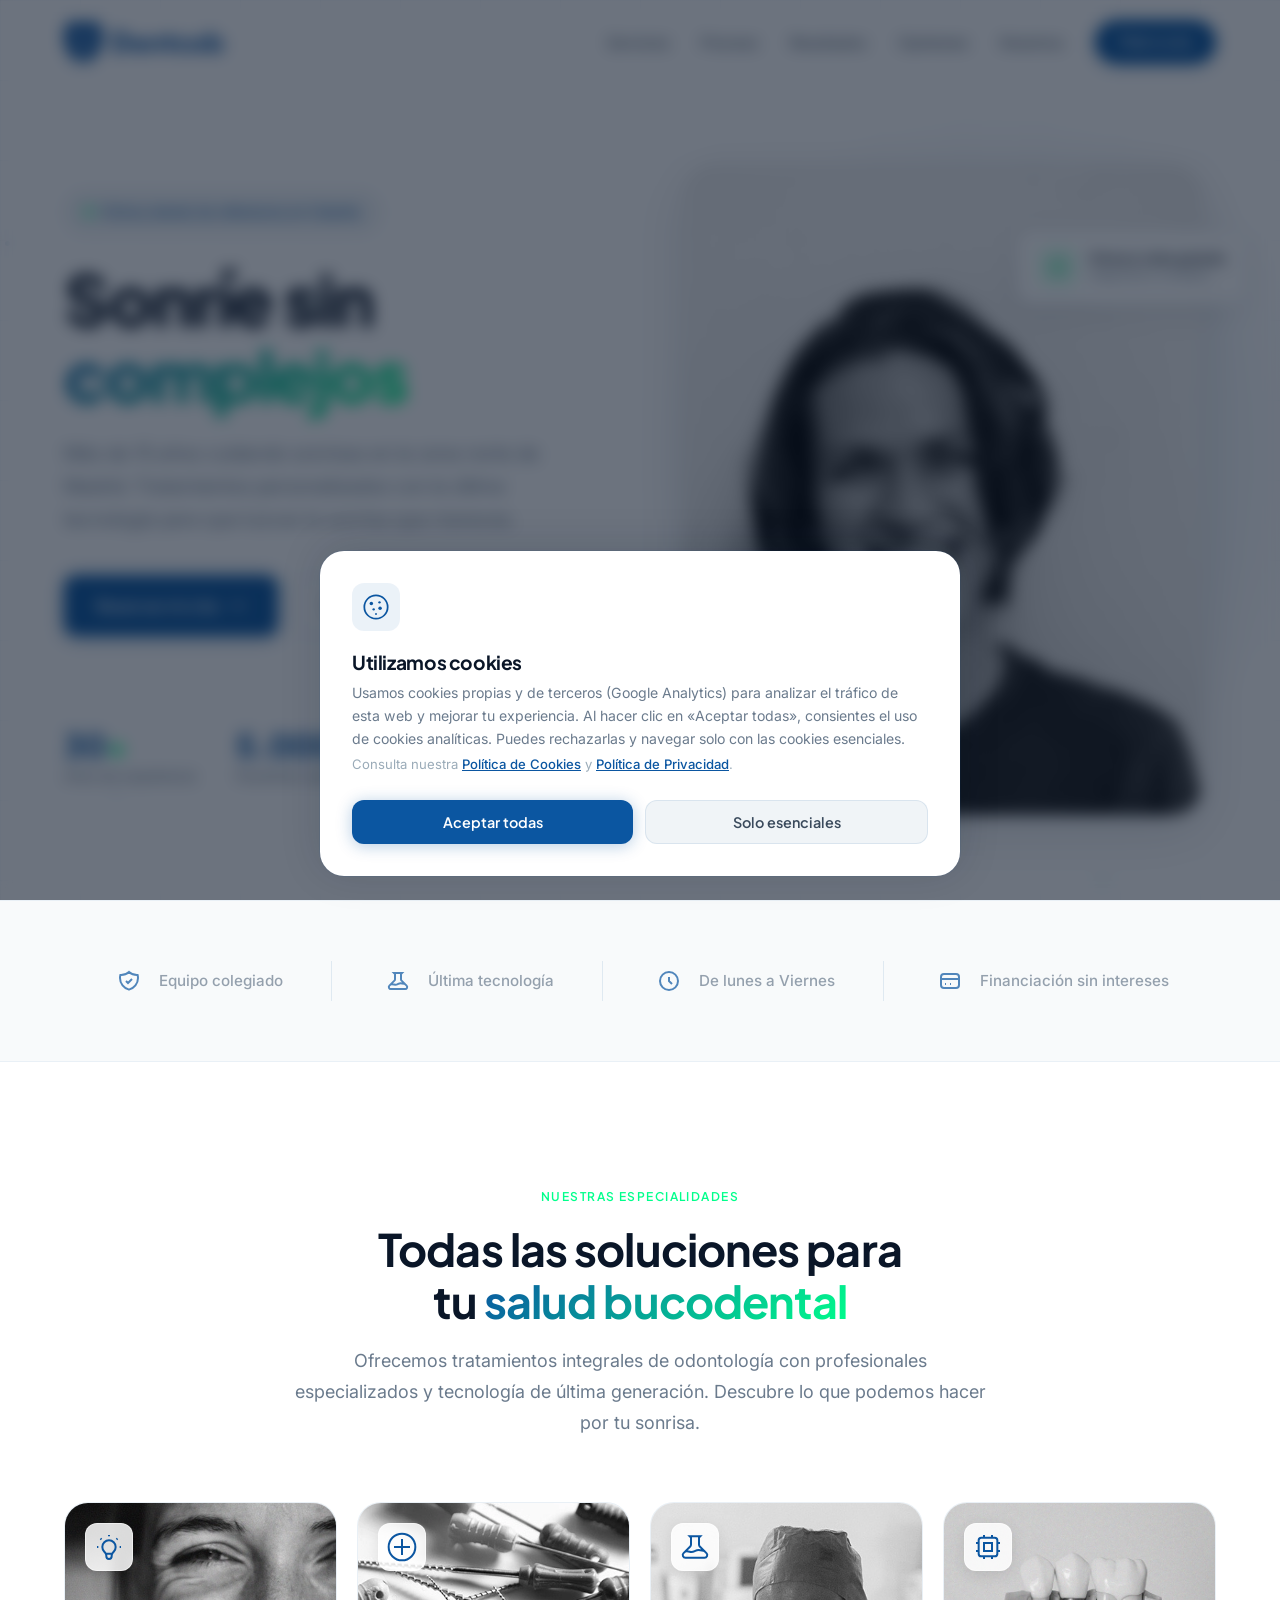
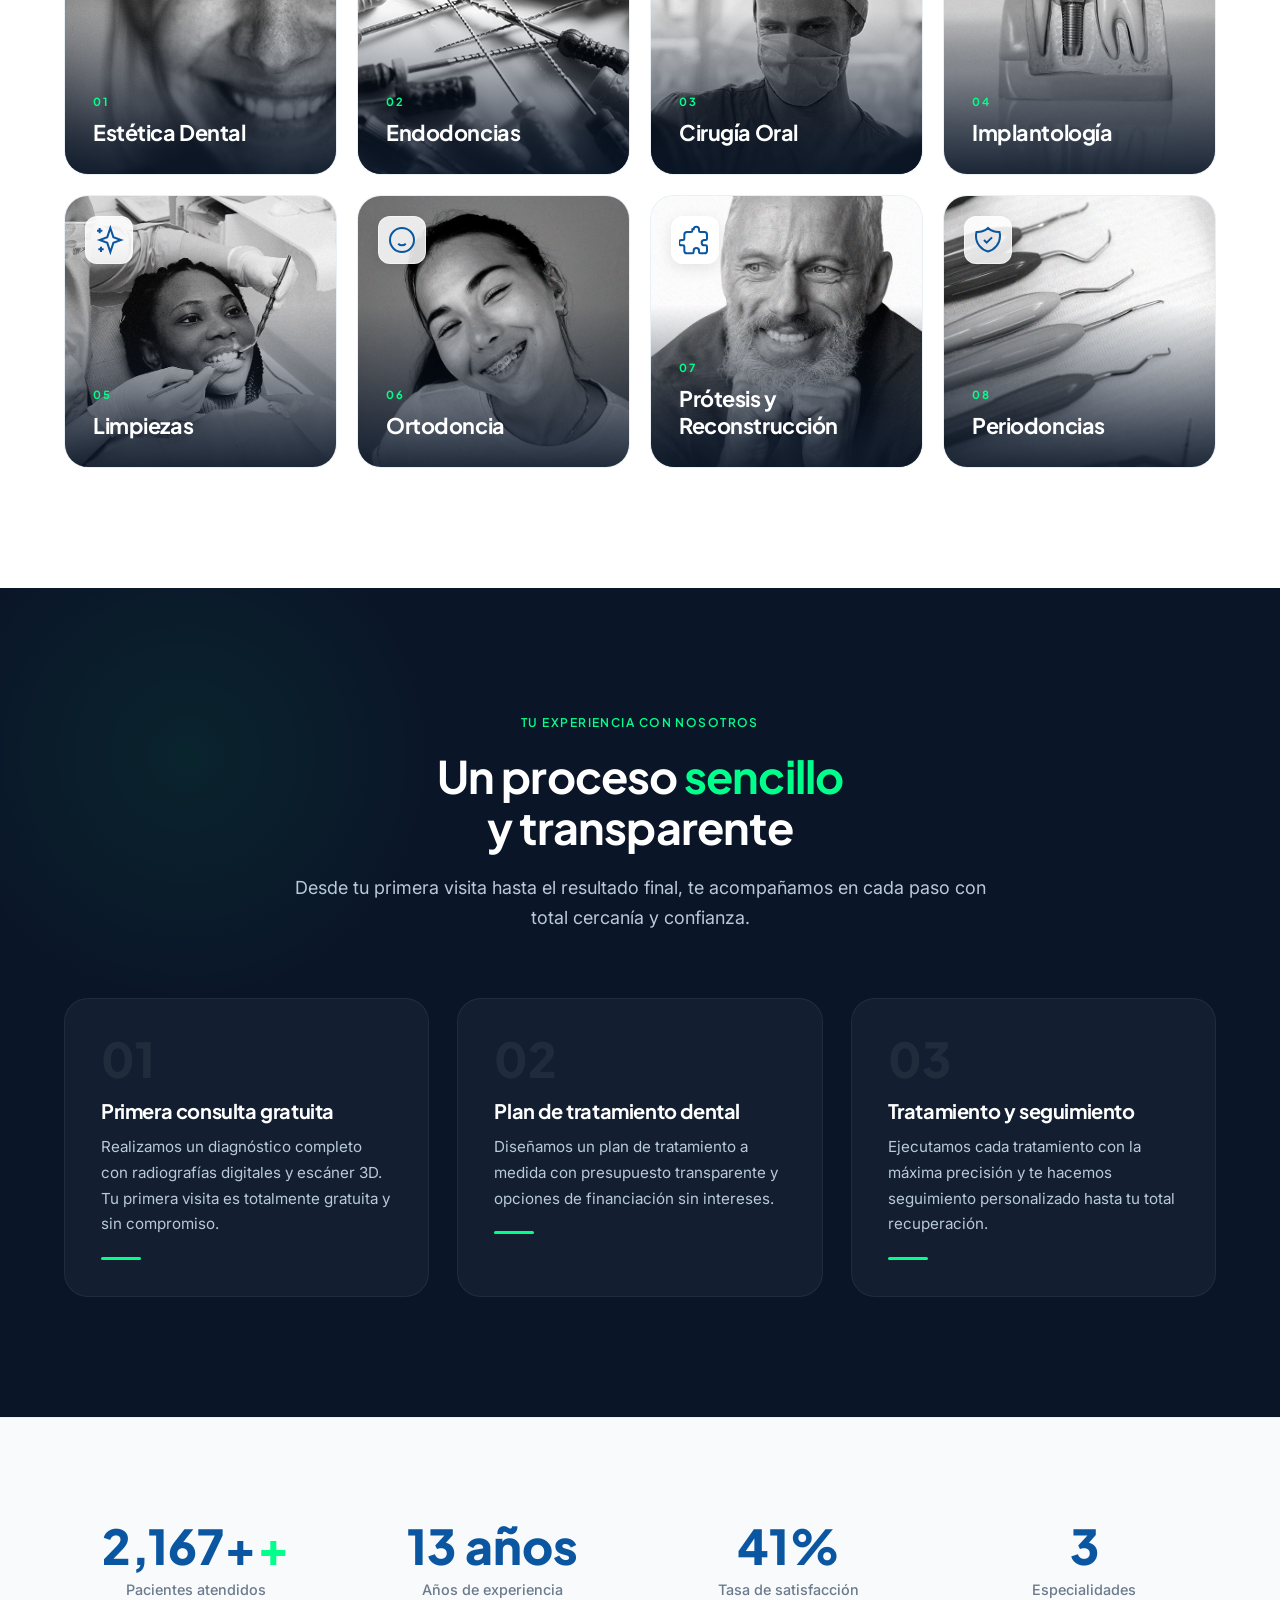
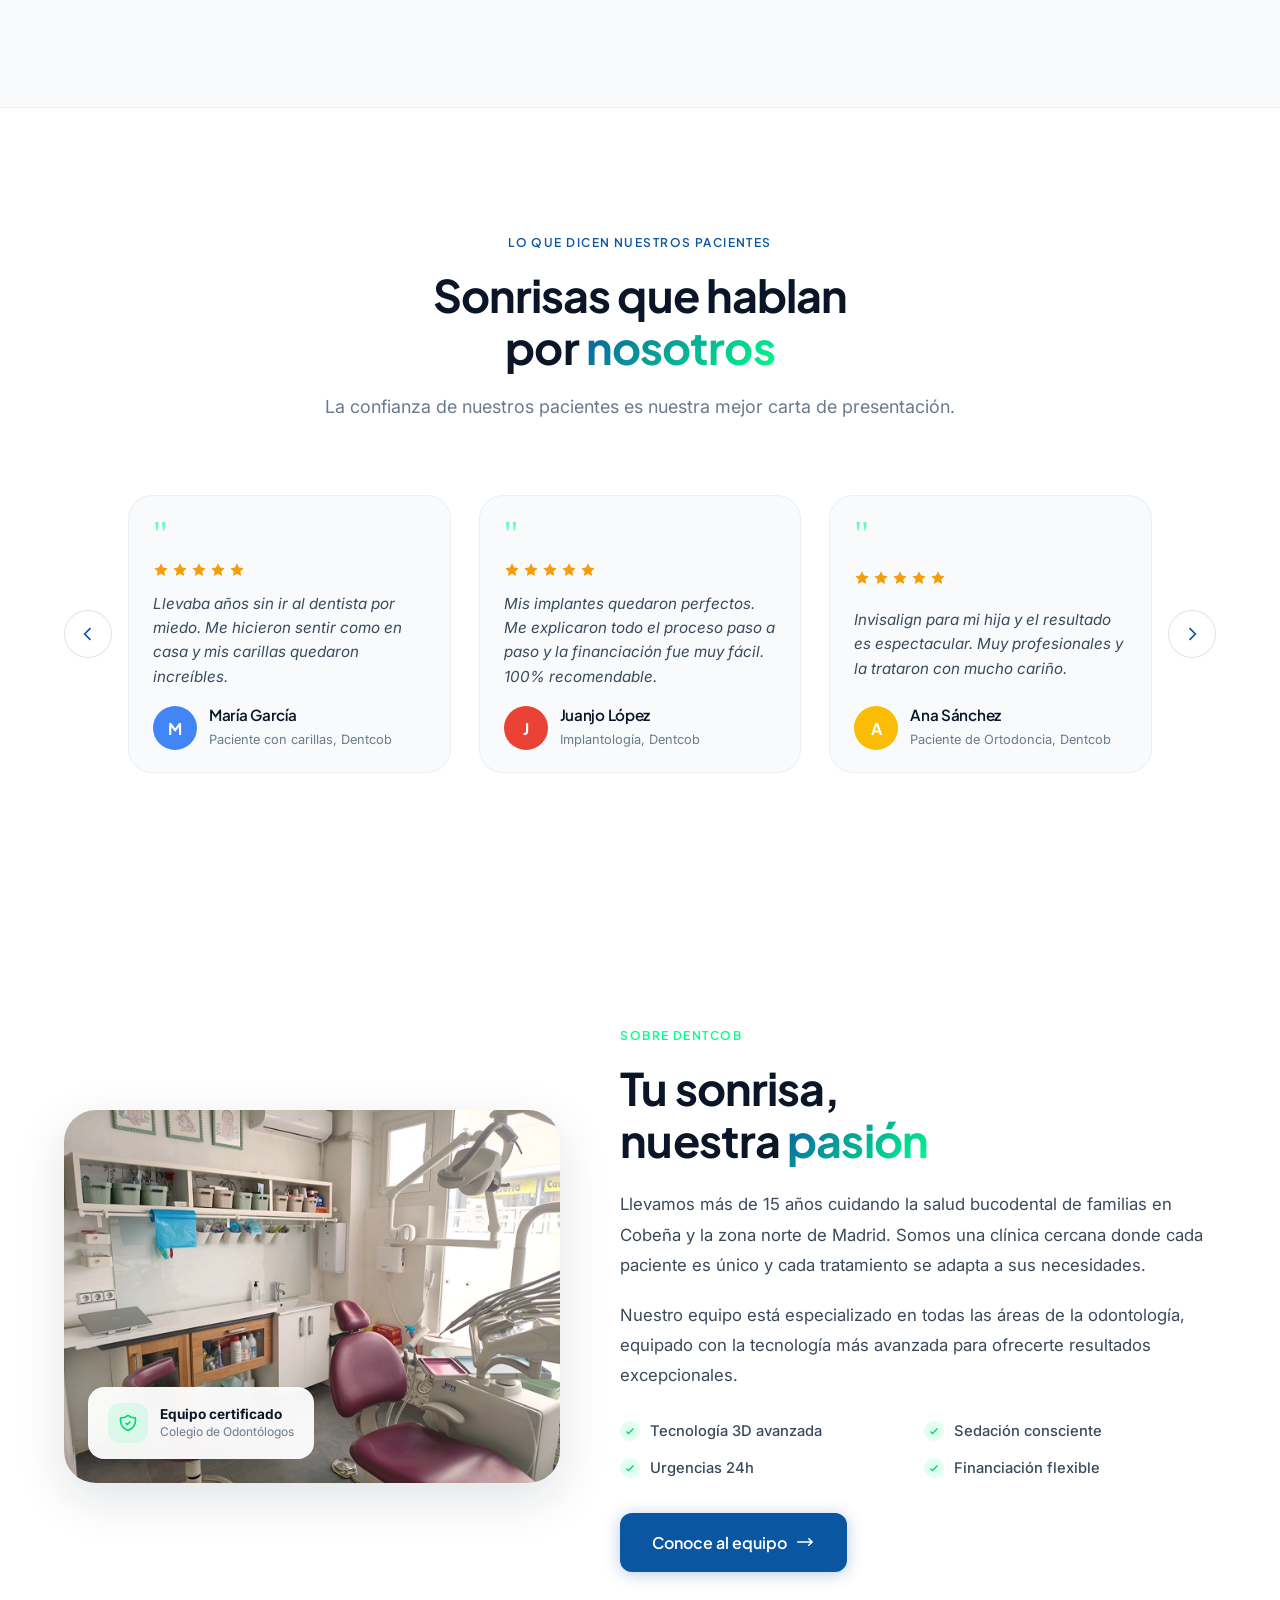
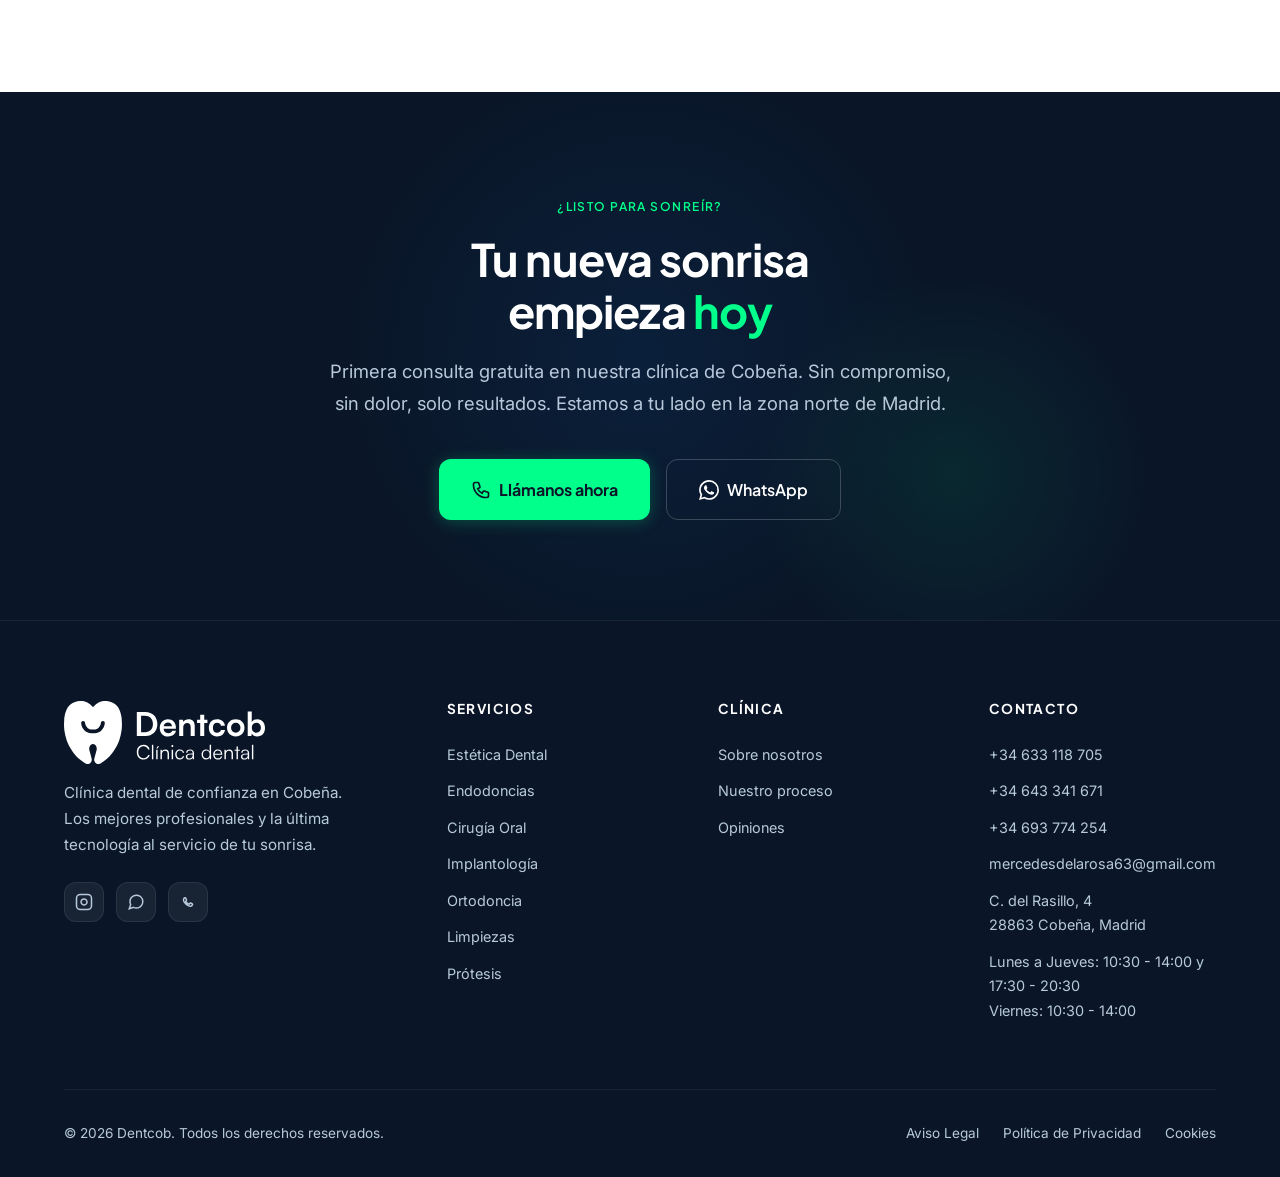
==== commit d2c5e9f6: "Add Google Tag Manager scripts to index.html" ====
--- a/index.html
+++ b/index.html
@@ -2,6 +2,13 @@
 <html lang="es">
 
 <head>
+    <!-- Google Tag Manager -->
+    <script>(function(w,d,s,l,i){w[l]=w[l]||[];w[l].push({'gtm.start':
+    new Date().getTime(),event:'gtm.js'});var f=d.getElementsByTagName(s)[0],
+    j=d.createElement(s),dl=l!='dataLayer'?'&l='+l:'';j.async=true;j.src=
+    'https://www.googletagmanager.com/gtm.js?id='+i+dl;f.parentNode.insertBefore(j,f);
+    })(window,document,'script','dataLayer','GTM-N86CSXKW');</script>
+    <!-- End Google Tag Manager -->
     <meta charset="UTF-8">
     <meta name="viewport" content="width=device-width, initial-scale=1.0">
     <meta name="description"
@@ -29,6 +36,10 @@
 </head>
 
 <body>
+    <!-- Google Tag Manager (noscript) -->
+    <noscript><iframe src="https://www.googletagmanager.com/ns.html?id=GTM-N86CSXKW"
+    height="0" width="0" style="display:none;visibility:hidden"></iframe></noscript>
+    <!-- End Google Tag Manager (noscript) -->
 
     <!-- ============================================================
          NAVBAR
@@ -1122,4 +1133,4 @@
     <script src="JS/script.js"></script>
 </body>
 
-</html>+</html>
